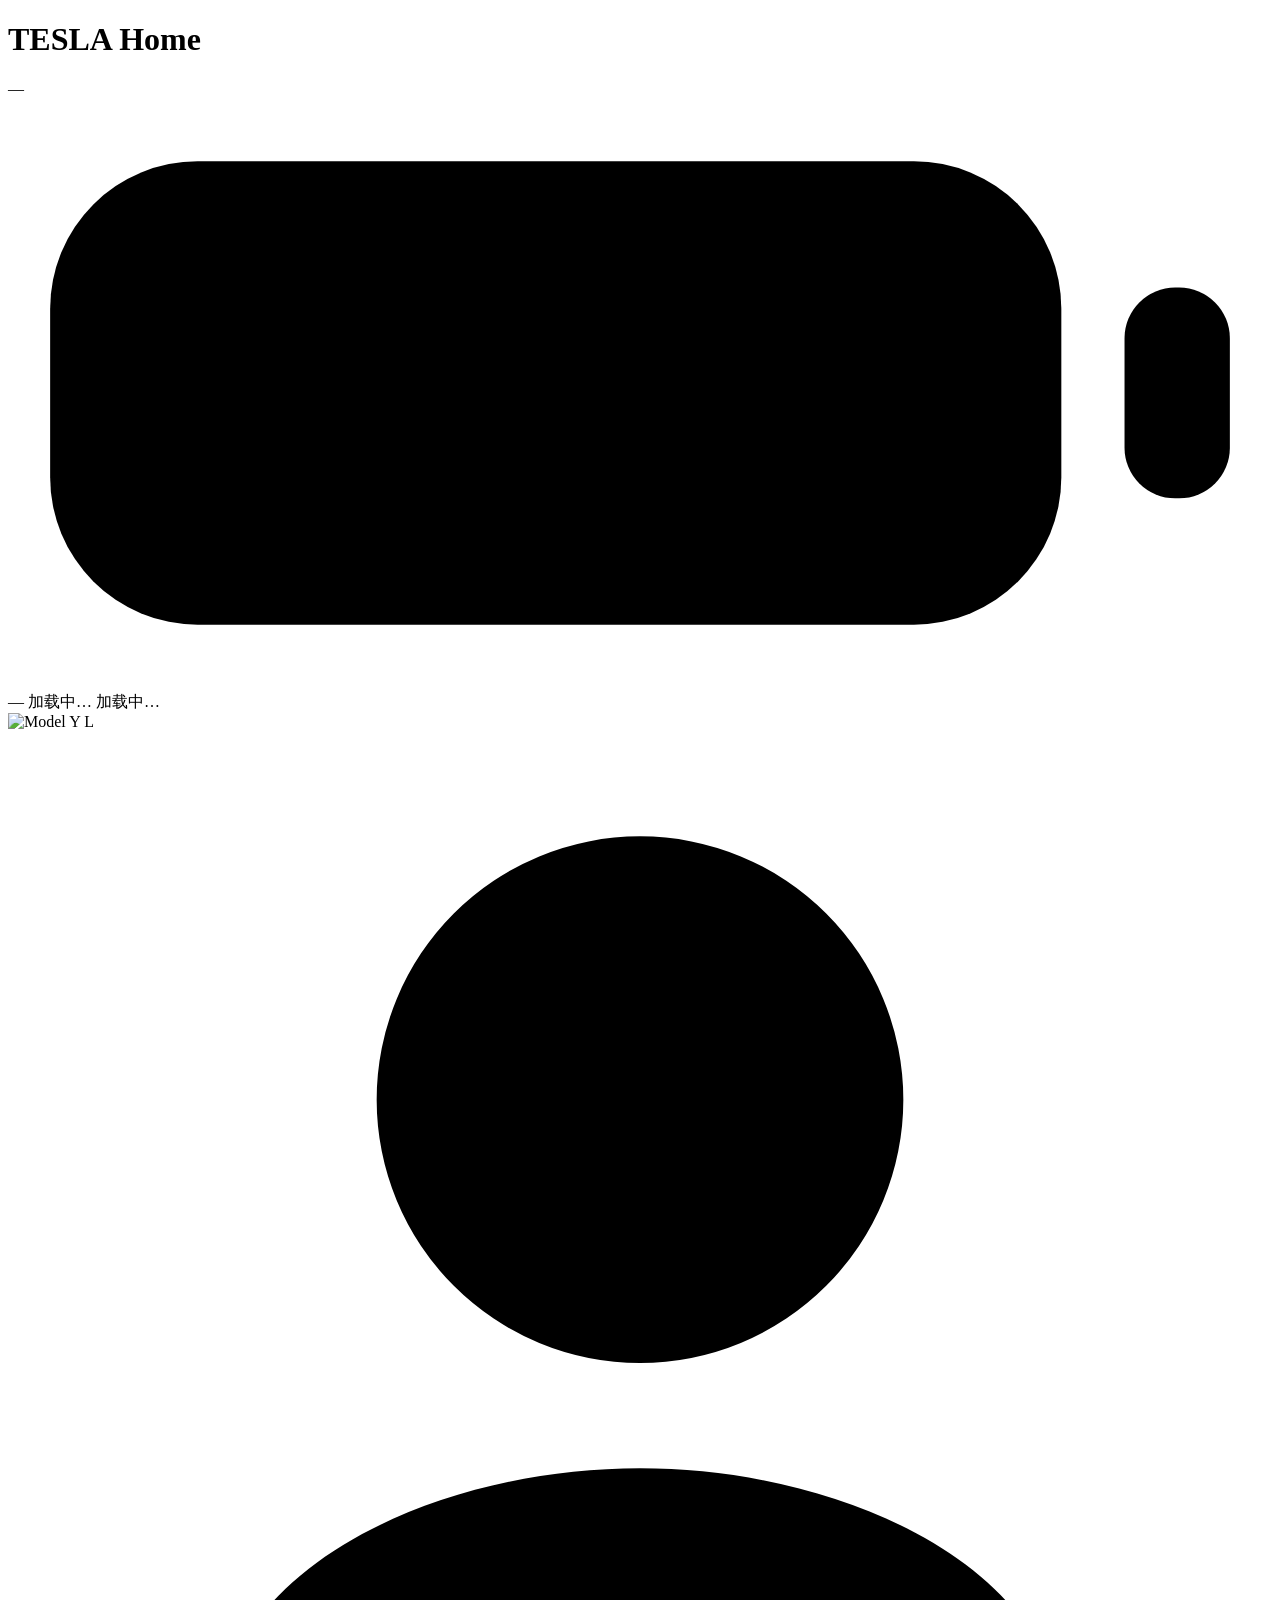
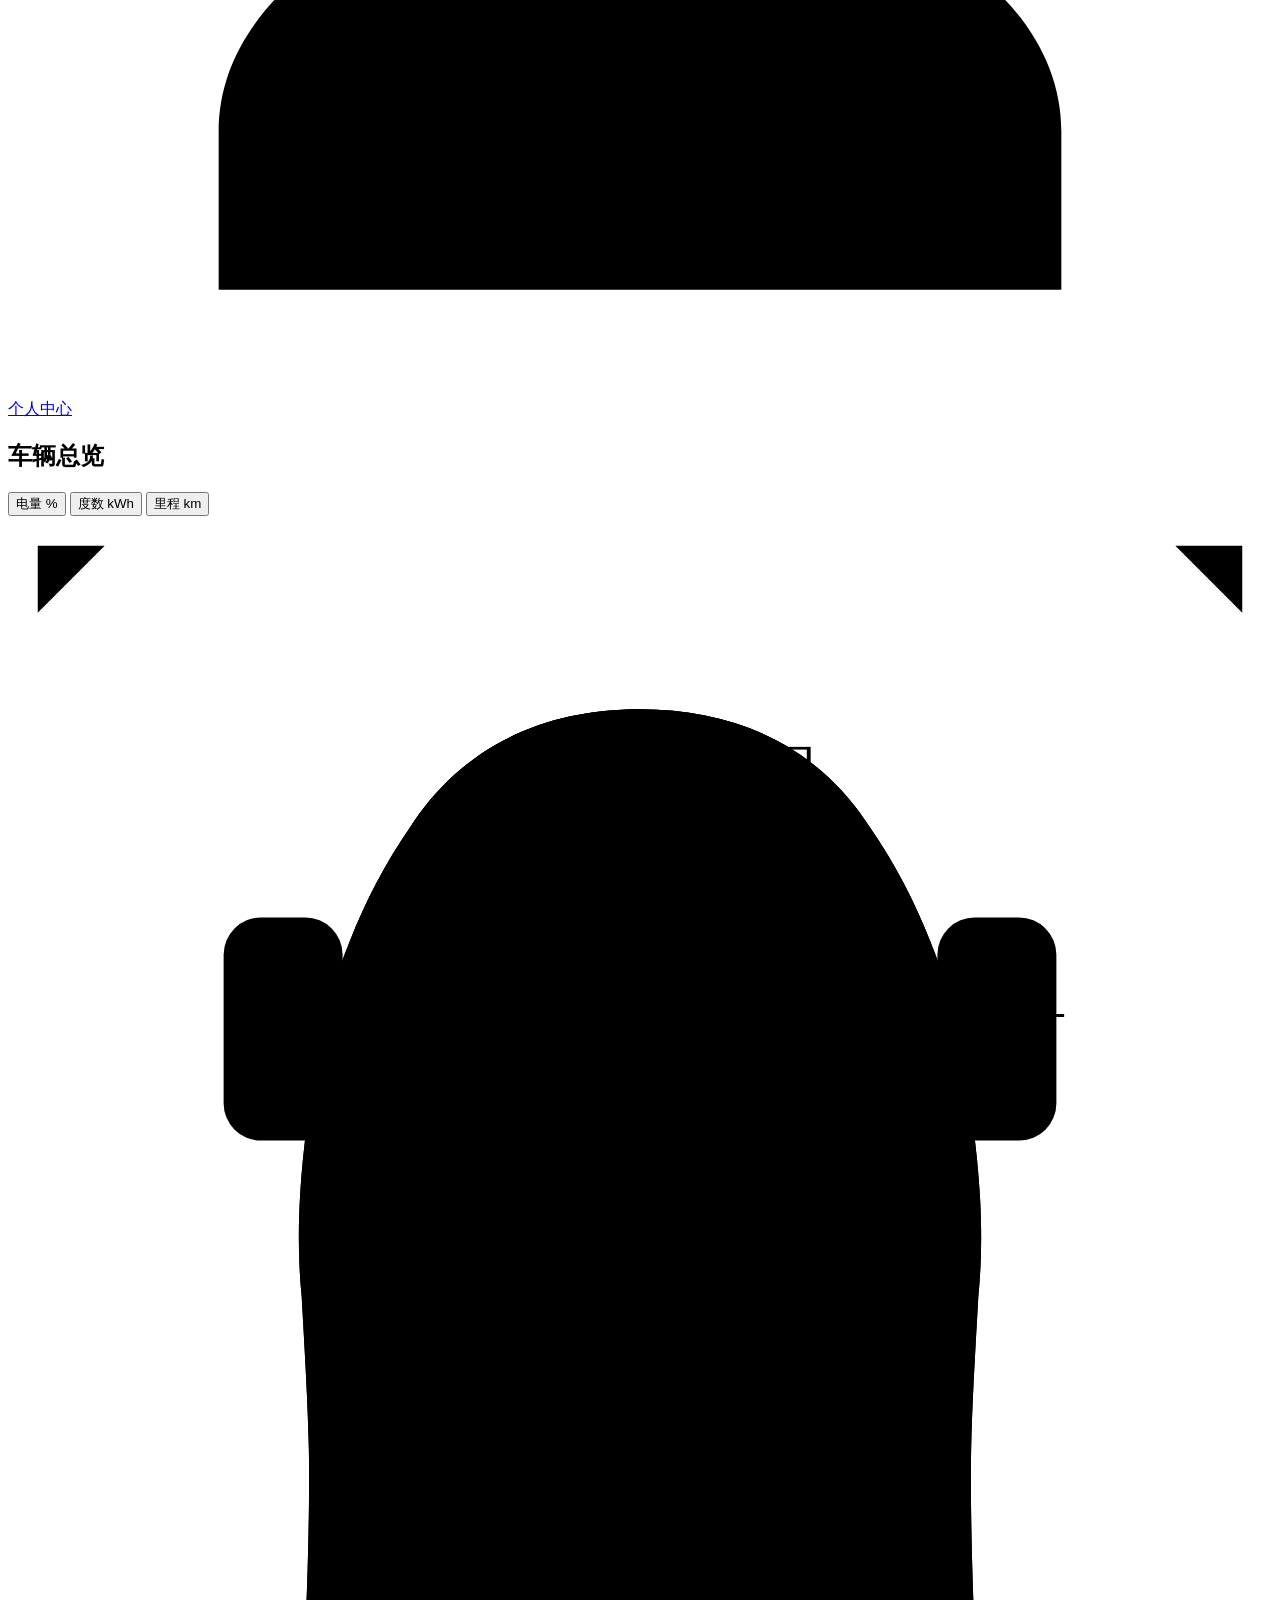
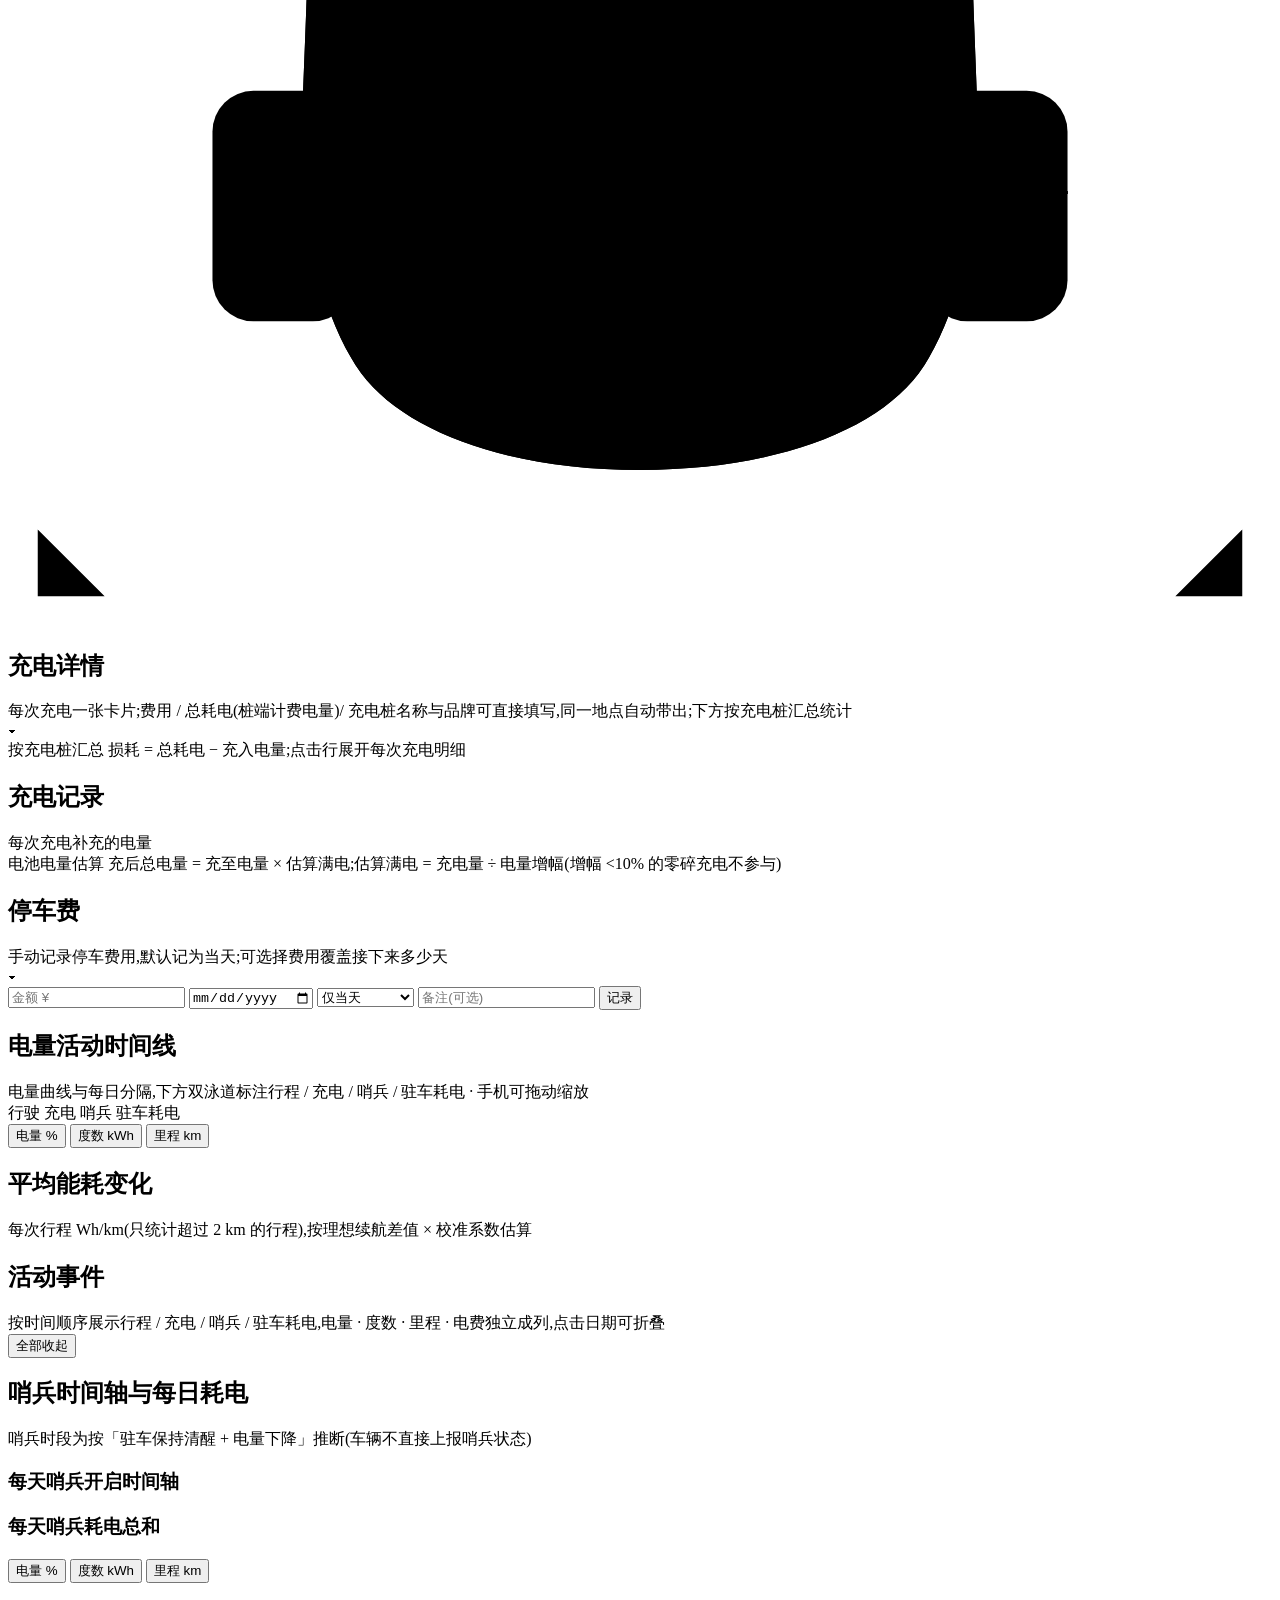
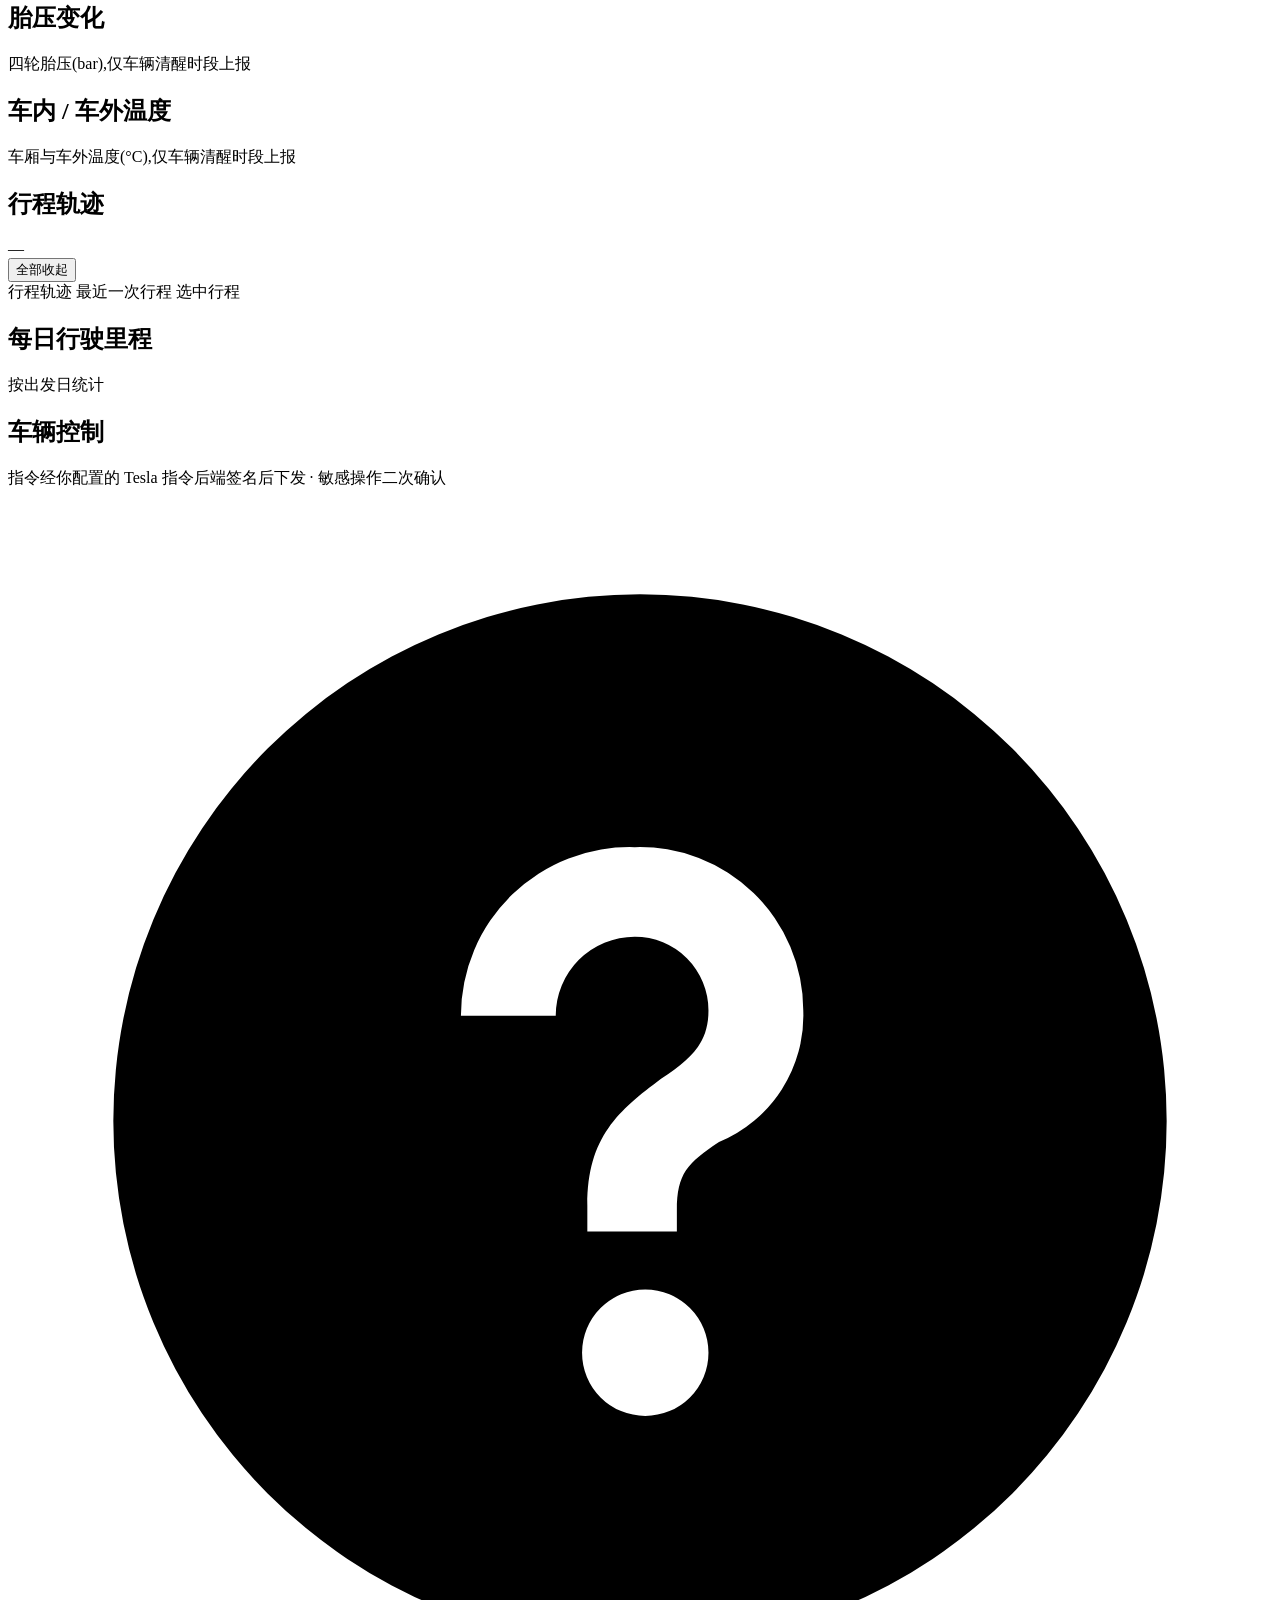
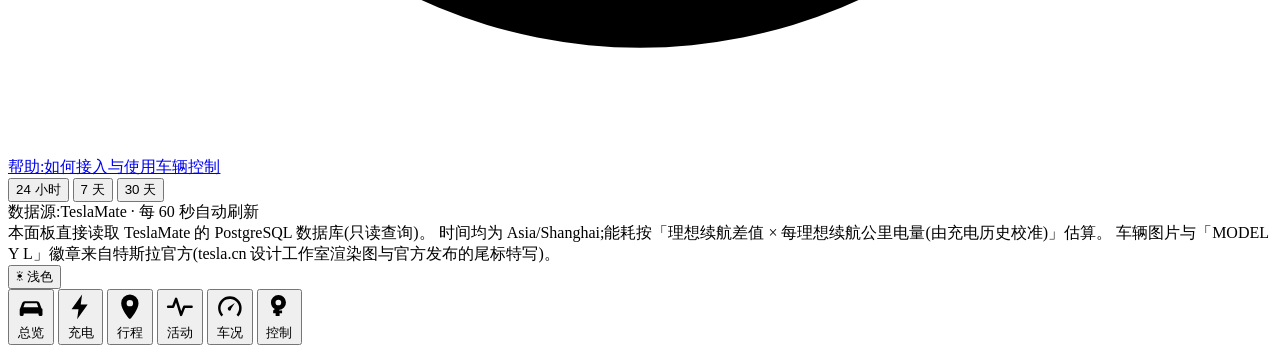
==== app/static/index.html @ ce64ee03 "Add modular vehicle controls, reported state and durable nap mode" ====
<!DOCTYPE html>
<html lang="zh-CN" data-theme="dark">
<head>
  <meta charset="utf-8">
  <meta name="viewport" content="width=device-width, initial-scale=1">
  <meta name="theme-color" content="#0d0d0d">
  <title>TESLA Home</title>
  <link rel="stylesheet" href="/leaflet.css">
  <link rel="stylesheet" href="/style.css">
  <link rel="stylesheet" href="/control.css?v=1">
</head>
<body>
<div class="wrap">

  <header>
    <div class="header-main">
      <div class="header-left">
        <div class="header-row">
          <h1 id="title-refresh" title="点击刷新数据">TESLA Home</h1>
          <span class="car-name" id="car-name">—</span>
        </div>
        <div class="header-sub">
          <span id="car-model"><span class="car-model-badge" id="car-model-badge" role="img" aria-label="Model Y L" hidden></span><span id="car-model-text" hidden></span></span>
          <span class="batt-pill" id="batt-pill" role="button" tabindex="0" data-level="unknown"
                title="点击切换 电量 / 续航">
            <svg class="batt-icon" viewBox="0 0 30 14" aria-hidden="true">
              <rect class="batt-shell" x="1" y="1.5" width="24" height="11" rx="3.5"/>
              <rect class="batt-cap" x="26.5" y="4.5" width="2.5" height="5" rx="1.2"/>
              <rect class="batt-fill" id="batt-fill" x="3" y="4" width="0" height="6" rx="1.6"/>
            </svg>
            <span id="batt-text">—</span>
          </span>
          <span class="badge" id="state-badge" data-state="unknown">
            <span class="dot"></span><span id="state-text">加载中…</span>
          </span>
          <span id="sw-version"></span>
          <span id="updated-at">加载中…</span>
        </div>
      </div>
      <img class="model-icon" src="/model-y-l.png" alt="Model Y L">
    </div>
    <div class="header-sys">
      <span class="sys-meters" id="sys-stats">
        <span class="meter" id="meter-disk" data-level="ok" hidden>
          <span class="meter-label">硬盘</span>
          <span class="meter-track"><i id="meter-disk-fill"></i></span>
          <span class="meter-val" id="meter-disk-val">—</span>
        </span>
        <span class="meter" id="meter-mem" data-level="ok" hidden>
          <span class="meter-label">内存</span>
          <span class="meter-track"><i id="meter-mem-fill"></i></span>
          <span class="meter-val" id="meter-mem-val">—</span>
        </span>
      </span>
      <a class="acct-entry" href="/account.html" title="账号管理 / Tesla 授权指引">
        <svg viewBox="0 0 24 24" aria-hidden="true"><path d="M12 12a5 5 0 1 0-5-5 5 5 0 0 0 5 5zm0 2c-4 0-8 2-8 5v3h16v-3c0-3-4-5-8-5z"/></svg>
        个人中心
      </a>
    </div>
  </header>

  <!-- ===== 分页 1:总览 ===== -->
  <section class="page" id="page-overview">
  <div class="grid">
    <div class="card col-12" id="car-card">
      <div class="card-head">
        <div>
          <h2>车辆总览</h2>
        </div>
        <div class="card-head-right">
          <div class="seg mini" id="car-mode-seg" role="group" aria-label="电量/度数/里程切换">
            <button data-mode="pct" class="on">电量 %</button>
            <button data-mode="kwh">度数 kWh</button>
            <button data-mode="km">里程 km</button>
          </div>
        </div>
      </div>
      <div class="cycle-strip" id="cycle-strip" hidden></div>
      <div class="carview">
        <div class="car-legend car-legend-l" id="car-legend-l"></div>
        <div class="car-mid">
          <!-- 车辆顶部:本周期平均能耗细长条(官方能耗为标点) -->
          <div class="car-eff" id="car-eff" hidden>
            <span class="car-eff-label">均耗</span>
            <div class="car-eff-track">
              <i class="car-eff-fill" id="car-eff-fill"></i>
              <i class="car-eff-official" id="car-eff-official"></i>
              <span class="car-eff-official-val" id="car-eff-official-val"></span>
              <i class="car-eff-dot" id="car-eff-dot"></i>
            </div>
            <b class="car-eff-val" id="car-eff-val">—</b>
          </div>
          <div class="car-stage">
            <svg class="car-svg" viewBox="0 0 340 460" role="img" aria-label="Model Y 俯视图:玻璃顶环形能耗分布">
              <defs>
                <!-- 前风挡:当前电量填充区域 -->
                <clipPath id="car-ws-clip">
                  <path d="M170 104 C128 104 102 120 97 146 L243 146 C238 120 212 104 170 104 Z"/>
                </clipPath>
                <!-- 全景玻璃顶 -->
                <clipPath id="car-glass-clip">
                  <path d="M170 162 C210 162 238 168 242 190 C244 230 244 300 240 342 C238 370 208 384 170 384 C132 384 102 370 100 342 C96 300 96 230 98 190 C102 168 130 162 170 162 Z"/>
                </clipPath>
                <pattern id="car-hatch" width="7" height="7" patternUnits="userSpaceOnUse"
                         patternTransform="rotate(45)">
                  <rect class="hatch-bg" width="7" height="7"/>
                  <line class="hatch-line" x1="0" y1="0" x2="0" y2="7"/>
                </pattern>
                <linearGradient id="car-glass-shine" x1="0" y1="0" x2="1" y2="1">
                  <stop offset="0" stop-color="#fff" stop-opacity="0.10"/>
                  <stop offset="0.45" stop-color="#fff" stop-opacity="0"/>
                </linearGradient>
              </defs>
              <!-- 手机端整体放大车辆用(裁掉 HUD 角标与留白),见 style.css #car-zoom -->
              <g id="car-zoom">
              <!-- HUD 角标 -->
              <path class="car-hud" d="M26 8 L8 8 L8 26 M8 434 L8 452 L26 452
                                       M314 452 L332 452 L332 434 M332 26 L332 8 L314 8"/>
              <!-- 轮胎(车身下层,四角探出的深色圆角块;车头朝上)
                   YL 前窄后宽:前轮宽 32,后轮宽 38(比前轮多 20%);胎压直接显示在轮胎上 -->
              <rect class="car-tire" x="58" y="108" width="32" height="60" rx="10"/>
              <rect class="car-tire" x="250" y="108" width="32" height="60" rx="10"/>
              <rect class="car-tire" x="55" y="316" width="38" height="62" rx="11"/>
              <rect class="car-tire" x="247" y="316" width="38" height="62" rx="11"/>
              <!-- 车身底色(Model Y 圆润轮廓:短车头 + 翼子板外鼓 + 收窄车尾) -->
              <path class="car-body-base" d="M170 52 C196 52 218 62 232 84 C243 100 251 118 256 142 C261 168 263 190 261 210 C260 228 259 244 259 258 C259 288 261 316 261 334 C260 356 255 378 245 392 C233 408 205 418 170 418 C135 418 107 408 95 392 C85 378 80 356 79 334 C79 316 81 288 81 258 C81 244 80 228 79 210 C77 190 79 168 84 142 C89 118 97 100 108 84 C122 62 144 52 170 52 Z"/>
              <!-- 车头微光(立体感) -->
              <path class="car-sheen" d="M170 52 C196 52 218 62 232 84 C240 96 246 108 251 122 C218 104 122 104 89 122 C94 108 100 96 108 84 C122 62 144 52 170 52 Z"/>
              <!-- 后视镜(A 柱两侧小凸起) -->
              <path class="car-mirror" d="M79 148 L65 151 C60 152 60 160 65 161 L79 163 Z M261 148 L275 151 C280 152 280 160 275 161 L261 163 Z"/>
              <!-- 机盖缝线 -->
              <path class="car-seam" d="M110 97 C140 88 200 88 230 97"/>
              <!-- 后挡风玻璃(车尾深色小月牙,显示车内温度) -->
              <path class="car-glazing" d="M170 396 C198 396 214 401 219 408 C210 414 192 417 170 417 C148 417 130 414 121 408 C126 401 142 396 170 396 Z"/>
              <!-- 前风挡底色 -->
              <path class="car-glazing" d="M170 104 C128 104 102 120 97 146 L243 146 C238 120 212 104 170 104 Z"/>
              <!-- 前风挡:当前电量横向填充(左→右) -->
              <g clip-path="url(#car-ws-clip)">
                <rect id="carfill-batt" class="car-ws-fill" x="97" y="104" width="0" height="42"/>
              </g>
              <!-- 玻璃顶底色(深色,中央显示剩余读数) -->
              <path class="car-glass-base" d="M170 162 C210 162 238 168 242 190 C244 230 244 300 240 342 C238 370 208 384 170 384 C132 384 102 370 100 342 C96 300 96 230 98 190 C102 168 130 162 170 162 Z"/>
              <rect x="90" y="150" width="160" height="250" clip-path="url(#car-glass-clip)" fill="url(#car-glass-shine)" pointer-events="none"/>
              <!-- 玻璃顶描边 -->
              <path class="car-glass-line" d="M170 162 C210 162 238 168 242 190 C244 230 244 300 240 342 C238 370 208 384 170 384 C132 384 102 370 100 342 C96 300 96 230 98 190 C102 168 130 162 170 162 Z"/>
              <!-- 能量占比环:围绕玻璃顶一圈(自顶点顺时针:未充 / 驻车耗电 / 哨兵 / 行驶 / 剩余) -->
              <g class="car-ring">
                <path id="carring-uncharged" class="carring" pathLength="100" stroke="url(#car-hatch)" stroke-dasharray="0 100" d="M170 158 C211 158 241 164 246 189 C249 230 249 301 244 344 C242 374 210 388 170 388 C130 388 98 374 96 344 C91 301 91 230 94 189 C99 164 129 158 170 158 Z"/>
                <path id="carring-idle" class="carring carring-idle" pathLength="100" stroke-dasharray="0 100" d="M170 158 C211 158 241 164 246 189 C249 230 249 301 244 344 C242 374 210 388 170 388 C130 388 98 374 96 344 C91 301 91 230 94 189 C99 164 129 158 170 158 Z"/>
                <path id="carring-sentry" class="carring carring-sentry" pathLength="100" stroke-dasharray="0 100" d="M170 158 C211 158 241 164 246 189 C249 230 249 301 244 344 C242 374 210 388 170 388 C130 388 98 374 96 344 C91 301 91 230 94 189 C99 164 129 158 170 158 Z"/>
                <path id="carring-drive" class="carring carring-drive" pathLength="100" stroke-dasharray="0 100" d="M170 158 C211 158 241 164 246 189 C249 230 249 301 244 344 C242 374 210 388 170 388 C130 388 98 374 96 344 C91 301 91 230 94 189 C99 164 129 158 170 158 Z"/>
                <path id="carring-remaining" class="carring carring-remaining" pathLength="100" stroke-dasharray="0 100" d="M170 158 C211 158 241 164 246 189 C249 230 249 301 244 344 C242 374 210 388 170 388 C130 388 98 374 96 344 C91 301 91 230 94 189 C99 164 129 158 170 158 Z"/>
              </g>
              <!-- 车头:总里程 -->
              <text class="car-odo-label" x="170" y="74">总里程</text>
              <text id="car-odo" class="car-odo-val" x="170" y="91">—</text>
              <!-- 前风挡:当前电量 -->
              <text id="car-batt-val" class="car-batt-val" x="170" y="131">—</text>
              <!-- 玻璃顶中央:车型徽章(非 Y L 回退文字),下方车内温度 -->
              <image id="car-badge" x="102" y="239.5" width="136" height="15.3" href="/model-yl-badge.png"/>
              <text id="car-center-model" class="car-center-model" x="170" y="258" style="display:none">—</text>
              <!-- 车型下方空白处:陪伴天数(点击设置提车日期) -->
              <text id="car-companion" class="car-companion" x="170" y="278" role="button" tabindex="0">—</text>
              <text id="car-center-temp" class="car-center-temp" x="170" y="296">—</text>
              <!-- 后风挡:车外温度 -->
              <text id="car-temp-val" class="car-temp-val" x="170" y="410">—</text>
              <!-- 胎压读数:直接写在四条轮胎上(按与标准 2.9 bar 的偏差着色) -->
              <text id="tpms-on-fl" class="car-tpms-tire" x="72" y="138">—</text>
              <text id="tpms-on-fr" class="car-tpms-tire" x="268" y="138">—</text>
              <text id="tpms-on-rl" class="car-tpms-tire" x="71" y="347">—</text>
              <text id="tpms-on-rr" class="car-tpms-tire" x="269" y="347">—</text>
              <!-- 车身描边(顶层) -->
              <path class="car-body-line" d="M170 52 C196 52 218 62 232 84 C243 100 251 118 256 142 C261 168 263 190 261 210 C260 228 259 244 259 258 C259 288 261 316 261 334 C260 356 255 378 245 392 C233 408 205 418 170 418 C135 418 107 408 95 392 C85 378 80 356 79 334 C79 316 81 288 81 258 C81 244 80 228 79 210 C77 190 79 168 84 142 C89 118 97 100 108 84 C122 62 144 52 170 52 Z"/>
              </g>
            </svg>
          </div>
        </div>
        <div class="car-legend car-legend-r" id="car-legend-r"></div>
      </div>
    </div>
  </div>
  </section>

  <!-- ===== 分页 2:充电 ===== -->
  <section class="page" id="page-charging">
  <div class="grid">
    <div class="card col-12 collapsible" id="cs-card">
      <div class="card-head" id="cs-head" role="button" tabindex="0" title="点击展开 / 收起">
        <div>
          <h2>充电详情</h2>
          <div class="card-sub">每次充电一张卡片;费用 / 总耗电(桩端计费电量)/ 充电桩名称与品牌可直接填写,同一地点自动带出;下方按充电桩汇总统计</div>
        </div>
        <div class="mini-stats" id="cs-stats"></div>
        <span class="chev card-chev">▾</span>
      </div>
      <div class="cs-list" id="cs-list"></div>
      <!-- 充电桩统计(并入本卡,随折叠):按桩汇总充电量/时长/损耗,点击行展开明细 -->
      <div class="cg-divider">按充电桩汇总 <span>损耗 = 总耗电 − 充入电量;点击行展开每次充电明细</span></div>
      <div class="cg-list" id="cg-list"></div>
    </div>

    <div class="card col-12">
      <h2>充电记录</h2>
      <div class="card-sub">每次充电补充的电量</div>
      <div class="chart" id="chart-charging"></div>
      <!-- 电池电量估算:实心柱=充后总电量,上方虚线柱=换算的估算满电 -->
      <div class="cg-divider">电池电量估算 <span>充后总电量 = 充至电量 × 估算满电;估算满电 = 充电量 ÷ 电量增幅(增幅 &lt;10% 的零碎充电不参与)</span></div>
      <div class="cs-batt-chart" id="chart-cs-batt"></div>
      <div class="empty" id="cs-batt-empty" hidden>暂无可估算的充电记录(需单次增幅 ≥10%)</div>
    </div>

    <div class="card col-12 collapsible" id="pk-card">
      <div class="card-head" id="pk-head" role="button" tabindex="0" title="点击展开 / 收起">
        <div>
          <h2>停车费</h2>
          <div class="card-sub">手动记录停车费用,默认记为当天;可选择费用覆盖接下来多少天</div>
        </div>
        <div class="mini-stats" id="pk-stats"></div>
        <span class="chev card-chev">▾</span>
      </div>
      <div class="pk-form">
        <input type="number" id="pk-cost" placeholder="金额 ¥" min="0" step="0.01" inputmode="decimal">
        <input type="date" id="pk-date">
        <select id="pk-days">
          <option value="1" selected>仅当天</option>
          <option value="2">接下来 2 天</option>
          <option value="3">接下来 3 天</option>
          <option value="5">接下来 5 天</option>
          <option value="7">接下来 7 天</option>
          <option value="15">接下来 15 天</option>
          <option value="30">接下来 30 天</option>
        </select>
        <input type="text" id="pk-note" placeholder="备注(可选)" maxlength="80">
        <button id="pk-add">记录</button>
      </div>
      <div class="pk-list" id="pk-list"></div>
    </div>
  </div>
  </section>

  <!-- ===== 分页 4:活动 ===== -->
  <section class="page" id="page-activity">
  <div class="grid">
    <div class="card col-12">
      <div class="card-head">
        <div>
          <h2>电量活动时间线</h2>
          <div class="card-sub">电量曲线与每日分隔,下方双泳道标注行程 / 充电 / 哨兵 / 驻车耗电 · 手机可拖动缩放</div>
        </div>
        <div class="card-head-right">
          <div class="chip-legend" id="activity-legend">
            <span class="chip cat-drive">行驶</span>
            <span class="chip cat-charge">充电</span>
            <span class="chip cat-sentry">哨兵</span>
            <span class="chip cat-idle">驻车耗电</span>
          </div>
          <div class="seg mini batt-toggle" role="group" aria-label="电量/度数/里程切换">
            <button data-mode="pct" class="on">电量 %</button>
            <button data-mode="kwh">度数 kWh</button>
            <button data-mode="km">里程 km</button>
          </div>
        </div>
      </div>
      <div class="chart chart-activity" id="chart-activity"></div>
    </div>

    <div class="card col-12">
      <h2>平均能耗变化</h2>
      <div class="card-sub">每次行程 Wh/km(只统计超过 2 km 的行程),按理想续航差值 × 校准系数估算</div>
      <div class="chart" id="chart-efficiency"></div>
    </div>

    <div class="card col-12">
      <div class="card-head">
        <div>
          <h2>活动事件</h2>
          <div class="card-sub">按时间顺序展示行程 / 充电 / 哨兵 / 驻车耗电,电量 · 度数 · 里程 · 电费独立成列,点击日期可折叠</div>
        </div>
        <button class="icon-btn" id="events-toggle-btn">全部收起</button>
      </div>
      <div id="events-list"></div>
    </div>

    <div class="card col-12">
      <div class="card-head">
        <div>
          <h2>哨兵时间轴与每日耗电</h2>
          <div class="card-sub">哨兵时段为按「驻车保持清醒 + 电量下降」推断(车辆不直接上报哨兵状态)</div>
        </div>
        <div class="mini-stats" id="sentry-stats"></div>
      </div>
      <div class="sentry-split">
        <div class="sentry-pane">
          <h3>每天哨兵开启时间轴</h3>
          <div class="chart" id="chart-sentry-lanes"></div>
        </div>
        <div class="sentry-pane">
          <div class="pane-head">
            <h3>每天哨兵耗电总和</h3>
            <div class="seg mini batt-toggle" role="group" aria-label="电量/度数/里程切换">
              <button data-mode="pct" class="on">电量 %</button>
              <button data-mode="kwh">度数 kWh</button>
              <button data-mode="km">里程 km</button>
            </div>
          </div>
          <div class="chart" id="chart-sentry-drain"></div>
        </div>
      </div>
    </div>
  </div>
  </section>

  <!-- ===== 分页 5:车况 ===== -->
  <section class="page" id="page-vehicle">
  <div class="grid">
    <div class="card col-6">
      <h2>胎压变化</h2>
      <div class="card-sub">四轮胎压(bar),仅车辆清醒时段上报</div>
      <div class="chart" id="chart-tpms"></div>
    </div>

    <div class="card col-6">
      <h2>车内 / 车外温度</h2>
      <div class="card-sub">车厢与车外温度(°C),仅车辆清醒时段上报</div>
      <div class="chart" id="chart-temp"></div>
    </div>
  </div>
  </section>

  <!-- ===== 分页 3:行程 ===== -->
  <section class="page" id="page-drives">
  <div class="grid">
    <div class="card col-12">
      <div class="card-head">
        <div>
          <h2>行程轨迹</h2>
          <div class="card-sub" id="routes-title">—</div>
        </div>
        <button class="icon-btn" id="routes-toggle-btn">全部收起</button>
      </div>
      <div id="map"></div>
      <div class="map-legend" id="map-legend">
        <span class="swatch"><i style="background:var(--series-1)"></i>行程轨迹</span>
        <span class="swatch"><i style="background:var(--series-2)"></i>最近一次行程</span>
        <span class="swatch"><i style="background:var(--seq-blue-500)"></i>选中行程</span>
      </div>
      <div id="routes-list"></div>
    </div>

    <div class="card col-12">
      <h2>每日行驶里程</h2>
      <div class="card-sub">按出发日统计</div>
      <div class="chart" id="chart-daily"></div>
    </div>
  </div>
  </section>

  <!-- ===== 分页 6:控制 ===== -->
  <section class="page" id="page-control">
  <div class="grid">
    <div class="card col-12">
      <div class="card-head">
        <div>
          <h2>车辆控制</h2>
          <div class="card-sub">指令经你配置的 Tesla 指令后端签名后下发 · 敏感操作二次确认</div>
        </div>
        <div class="mini-stats" id="ctl-backend"></div>
      </div>

      <!-- 车辆当前状态条(数据来自 TeslaMate 上报) -->
      <div class="ctl-state" id="ctl-state"></div>

      <!-- 未接入横幅(控制面板照常展示,按钮为预览态) -->
      <div class="ctl-setup" id="ctl-setup" hidden>
        <span class="ctl-setup-icon">🔑</span>
        <div class="ctl-setup-text">
          <b>控制功能尚未接入</b>,以下为控制面板预览,按钮暂不可用。<br>
          在个人中心完成应用配置、账号授权和虚拟钥匙配对后即可使用。
        </div>
        <a class="ctl-setup-link" href="/account.html#control-settings-entry">前往个人中心配置</a>
      </div>

      <div id="ctl-main" hidden>
        <div class="ctl-layout">
          <!-- 车身即按钮:俯视图各部位为异形按钮(复用总览的 Model Y 轮廓) -->
          <div class="ctl-carbox">
            <svg class="ctl-car" viewBox="0 0 340 460" role="group" aria-label="车辆控制:点击车身各部位">
              <defs>
                <clipPath id="ctl-glass-clip"><path d="M170 162 C210 162 238 168 242 190 C244 230 244 300 240 342 C238 370 208 384 170 384 C132 384 102 370 100 342 C96 300 96 230 98 190 C102 168 130 162 170 162 Z"/></clipPath>
                <linearGradient id="ctl-glass-shine" x1="0" y1="0" x2="1" y2="1">
                  <stop offset="0" stop-color="#fff" stop-opacity="0.10"/>
                  <stop offset="0.45" stop-color="#fff" stop-opacity="0"/>
                </linearGradient>
              </defs>
              <!-- 车模型与总览完全一致:同款轮胎(前 32 / 后 38)、车身、玻璃与缝线 -->
              <rect class="car-tire" x="58" y="108" width="32" height="60" rx="10"/>
              <rect class="car-tire" x="250" y="108" width="32" height="60" rx="10"/>
              <rect class="car-tire" x="55" y="316" width="38" height="62" rx="11"/>
              <rect class="car-tire" x="247" y="316" width="38" height="62" rx="11"/>
              <path class="car-body-base" d="M170 52 C196 52 218 62 232 84 C243 100 251 118 256 142 C261 168 263 190 261 210 C260 228 259 244 259 258 C259 288 261 316 261 334 C260 356 255 378 245 392 C233 408 205 418 170 418 C135 418 107 408 95 392 C85 378 80 356 79 334 C79 316 81 288 81 258 C81 244 80 228 79 210 C77 190 79 168 84 142 C89 118 97 100 108 84 C122 62 144 52 170 52 Z"/>
              <path class="car-sheen" d="M170 52 C196 52 218 62 232 84 C240 96 246 108 251 122 C218 104 122 104 89 122 C94 108 100 96 108 84 C122 62 144 52 170 52 Z"/>
              <path class="car-mirror" d="M79 148 L65 151 C60 152 60 160 65 161 L79 163 Z M261 148 L275 151 C280 152 280 160 275 161 L261 163 Z"/>
              <path class="car-glazing" d="M170 396 C198 396 214 401 219 408 C210 414 192 417 170 417 C148 417 130 414 121 408 C126 401 142 396 170 396 Z"/>
              <path class="car-glazing" d="M170 104 C128 104 102 120 97 146 L243 146 C238 120 212 104 170 104 Z"/>
              <path class="car-glass-base" d="M170 162 C210 162 238 168 242 190 C244 230 244 300 240 342 C238 370 208 384 170 384 C132 384 102 370 100 342 C96 300 96 230 98 190 C102 168 130 162 170 162 Z"/>
              <rect x="90" y="150" width="160" height="250" clip-path="url(#ctl-glass-clip)" fill="url(#ctl-glass-shine)" pointer-events="none"/>

              <!-- 部位按钮:边界与钣金缝线/玻璃边/车身边共享同一条曲线,缝隙处处一致 -->
              <!-- 前备箱(引擎盖,上=车头顶边,下=机盖缝线) -->
              <g class="ctl-zone" data-zone="frunk" role="button" tabindex="0">
                <title>前备箱(确认后开启)</title>
                <path class="zone-shape" d="M108 84 C122 62 144 52 170 52 C196 52 218 62 232 84 C232 89 231 93 230 97 C200 88 140 88 110 97 C109 93 108 89 108 84 Z"/>
                <path class="zone-ico" transform="translate(161 57) scale(0.75)" d="M4 7l2-3h12l2 3v11a2 2 0 0 1-2 2H6a2 2 0 0 1-2-2V7zm2.6-1-1 1h12.8l-1-1H6.6zM9 12h6v2H9v-2z"/>
                <text class="zone-lab" x="170" y="82">前备箱</text>
              </g>
              <!-- 闪灯 / 鸣笛(左右前灯角) -->
              <g class="ctl-zone" data-zone="flash" role="button" tabindex="0">
                <title>闪灯一次</title>
                <path class="zone-shape" d="M110 97 C104 104 100 122 97 146 L83.5 146 C84 142 84 140 84.3 136 C86 121 90 108 97 100 C101 96 106 95 110 97 Z"/>
                <path class="zone-ico" transform="translate(90.5 112) scale(0.5)" d="M13 2 4 14h6l-1 8 9-12h-6l1-8z"/>
              </g>
              <g class="ctl-zone" data-zone="honk" role="button" tabindex="0">
                <title>鸣笛一次</title>
                <path class="zone-shape" d="M230 97 C236 104 240 122 243 146 L256.5 146 C256 142 256 140 255.7 136 C254 121 250 108 243 100 C239 96 234 95 230 97 Z"/>
                <path class="zone-ico" transform="translate(237 112) scale(0.5)" d="M3 9v6h4l5 4V5L7 9H3zm13.5 3a3.5 3.5 0 0 0-2-3.2v6.4a3.5 3.5 0 0 0 2-3.2z"/>
              </g>
              <!-- 哨兵(前风挡整体为按钮) -->
              <g class="ctl-zone" data-zone="sentry" role="button" tabindex="0" style="--zc:var(--cat-sentry)">
                <title>哨兵模式:点击切换 开/关</title>
                <path class="zone-shape" d="M170 104 C128 104 102 120 97 146 L243 146 C238 120 212 104 170 104 Z"/>
                <path class="zone-ico" transform="translate(161.4 110.5) scale(0.72)" d="M12 2.2 19 5v6.1c0 4.9-3.3 9.3-7 10.7-3.7-1.4-7-5.8-7-10.7V5l7-2.8z"/>
                <text class="zone-lab" x="170" y="141">哨兵</text>
              </g>
              <!-- 车锁(左侧车门条) -->
              <g class="ctl-zone" data-zone="lock" role="button" tabindex="0" style="--zc:var(--series-3)">
                <title>车锁:点击切换 锁车/解锁</title>
                <path class="zone-shape" d="M97 146 C97.2 160 97.6 175 98 190 C96.5 215 96.2 235 96.2 254 L80.6 254 C80.8 242 80 228 79 210 C78 190 79.5 168 83.4 146 Z"/>
                <path class="zone-ico ico-locked" transform="translate(80.6 183) scale(0.65)" d="M12 2a5 5 0 0 0-5 5v3H6a2 2 0 0 0-2 2v8a2 2 0 0 0 2 2h12a2 2 0 0 0 2-2v-8a2 2 0 0 0-2-2h-1V7a5 5 0 0 0-5-5zm-3 8V7a3 3 0 1 1 6 0v3H9z"/>
                <path class="zone-ico ico-unlocked" transform="translate(80.6 183) scale(0.65)" d="M12 2a5 5 0 0 1 5 5h-2.2A2.8 2.8 0 1 0 9.2 7v3H18a2 2 0 0 1 2 2v8a2 2 0 0 1-2 2H6a2 2 0 0 1-2-2v-8a2 2 0 0 1 2-2h1V7a5 5 0 0 1 5-5z"/>
                <text class="zone-lab zone-lab-v" transform="rotate(90 88 216)" x="88" y="216">车锁</text>
              </g>
              <!-- 车窗(右侧车窗条) -->
              <g class="ctl-zone" data-zone="windows" role="button" tabindex="0" style="--zc:var(--seq-blue-300)">
                <title>车窗:点击切换 通风/关闭</title>
                <path class="zone-shape" d="M243 146 C242.8 160 242.4 175 242 190 C243.5 215 243.8 235 243.8 254 L259.4 254 C259.2 242 260 228 261 210 C262 190 260.5 168 256.6 146 Z"/>
                <path class="zone-ico" transform="translate(244.4 183) scale(0.65)" d="M4 5h16v14H4V5zm2 2v10h12V7H6zm6 2-3 4h2v3h2v-3h2l-3-4z"/>
                <text class="zone-lab zone-lab-v" transform="rotate(90 252 216)" x="252" y="216">车窗</text>
              </g>
              <!-- 空调(全景玻璃顶整体为按钮) -->
              <g class="ctl-zone" data-zone="climate" role="button" tabindex="0" style="--zc:var(--series-1)">
                <title>空调:点击切换 开/关</title>
                <path class="zone-shape" d="M170 162 C210 162 238 168 242 190 C244 230 244 300 240 342 C238 370 208 384 170 384 C132 384 102 370 100 342 C96 300 96 230 98 190 C102 168 130 162 170 162 Z"/>
                <path class="zone-ico zone-ico-stroke" transform="translate(157 262) scale(1.1)" d="M12 2v20M3.3 7l17.4 10M20.7 7 3.3 17M9 4.5 12 7l3-2.5M9 19.5 12 17l3 2.5"/>
                <text class="zone-lab" id="ctlz-climate-lab" x="170" y="308">空调</text>
              </g>
              <text id="ctl-model-temp" x="170" y="235" text-anchor="middle" pointer-events="none">—</text>
              <text id="ctl-model-inside" x="170" y="337" text-anchor="middle" pointer-events="none">车内 —</text>
              <!-- 充电口(左后翼子板,真实车充电口位置) -->
              <g class="ctl-zone" data-zone="chargeport" role="button" tabindex="0" style="--zc:var(--cat-charge)">
                <title>充电口:点击 开/关</title>
                <path class="zone-shape" d="M96.2 254 C96.5 280 97.5 312 100 342 L79.2 342 C79.2 320 80.5 285 80.6 254 Z"/>
                <path class="zone-ico" transform="translate(81.8 280.8) scale(0.6)" d="M8 2h2v5h4V2h2v5h3v3a8 8 0 0 1-6 7.7V22h-2v-4.3A8 8 0 0 1 5 10V7h3V2z"/>
                <text class="zone-lab zone-lab-v" transform="rotate(90 89 314)" x="89" y="314">充电口</text>
              </g>
              <!-- 后备箱(车尾,上=玻璃底边,下=车身尾边) -->
              <g class="ctl-zone" data-zone="trunk" role="button" tabindex="0">
                <title>后备箱(确认后开启)</title>
                <path class="zone-shape" d="M100 342 C102 370 132 384 170 384 C208 384 238 370 240 342 L260.3 342 C260 356 255 378 245 392 C233 408 205 418 170 418 C135 418 107 408 95 392 C85 378 80 356 79.6 342 Z"/>
                <path class="zone-ico" transform="translate(163 388.8) scale(0.6)" d="M4 7l2-3h12l2 3v11a2 2 0 0 1-2 2H6a2 2 0 0 1-2-2V7zm2.6-1-1 1h12.8l-1-1H6.6zM9 12h6v2H9v-2z"/>
                <text class="zone-lab" x="170" y="413">后备箱</text>
              </g>

              <!-- 钣金装订线压在按钮之上:所有按钮边界由车身自身的缝线/描边统一刻画 -->
              <path class="car-seam" d="M110 97 C140 88 200 88 230 97" pointer-events="none"/>
              <path class="car-glass-line" d="M170 104 C128 104 102 120 97 146 L243 146 C238 120 212 104 170 104 Z" pointer-events="none"/>
              <path class="car-glass-line" d="M170 162 C210 162 238 168 242 190 C244 230 244 300 240 342 C238 370 208 384 170 384 C132 384 102 370 100 342 C96 300 96 230 98 190 C102 168 130 162 170 162 Z" pointer-events="none"/>
              <path class="car-body-line" d="M170 52 C196 52 218 62 232 84 C243 100 251 118 256 142 C261 168 263 190 261 210 C260 228 259 244 259 258 C259 288 261 316 261 334 C260 356 255 378 245 392 C233 408 205 418 170 418 C135 418 107 408 95 392 C85 378 80 356 79 334 C79 316 81 288 81 258 C81 244 80 228 79 210 C77 190 79 168 84 142 C89 118 97 100 108 84 C122 62 144 52 170 52 Z" pointer-events="none"/>
            </svg>
            <div class="ctl-chips" id="ctl-chips"></div>
            <p class="ctl-legend-hint">车头盖 = 前备箱 · 前风挡 = 哨兵 · 左右灯角 = 闪灯/鸣笛 · 左门 = 车锁 · 右窗 = 车窗 · 玻璃顶 = 空调 · 左后翼子板 = 充电口 · 车尾 = 后备箱</p>
          </div>

          <div class="ctl-modules" aria-label="车辆控制模块">
            <button class="ctl-module" data-panel="climate"><span>空调温度</span><b id="ctl-module-climate">查看与调节</b></button>
            <button class="ctl-module" data-panel="charge"><span>充电控制</span><b id="ctl-module-charge">启停与上限</b></button>
            <button class="ctl-module" data-panel="lights"><span>车灯与鸣笛</span><b id="ctl-module-lights">闪灯 / 连续闪灯</b></button>
            <button class="ctl-module" data-panel="nap"><span>午休模式</span><b id="ctl-module-nap">定时露营</b></button>
          </div>
        </div>
        <p class="ctl-note" id="ctl-live-note" role="status">点击刷新读取车辆当前状态；未上报的项目显示未知。</p>
        <button class="ctl-mini" id="ctl-refresh">刷新车辆状态</button>
        <p class="ctl-note" id="ctl-operation-message" role="status" aria-live="polite"></p>

      </div>

      <!-- 底部帮助入口 -->
      <div class="ctl-help">
        <a href="/guide.html">
          <svg viewBox="0 0 24 24" aria-hidden="true"><path d="M12 2a10 10 0 1 0 10 10A10 10 0 0 0 12 2zm.1 15.6a1.2 1.2 0 1 1 1.2-1.2 1.2 1.2 0 0 1-1.2 1.2zm1.4-5.2c-.6.4-.8.6-.8 1.3v.4h-1.7v-.5c0-1.3.6-1.8 1.4-2.4.6-.4.9-.7.9-1.3a1.4 1.4 0 0 0-1.4-1.4 1.5 1.5 0 0 0-1.5 1.5H8.6a3.2 3.2 0 0 1 3.3-3.2 3.1 3.1 0 0 1 3.2 3.1 2.6 2.6 0 0 1-1.6 2.5z"/></svg>
          帮助:如何接入与使用车辆控制
        </a>
      </div>
    </div>
  </div>
  </section>

  <dialog id="ctl-dialog" aria-labelledby="ctl-dialog-title">
    <div class="ctl-dialog-head"><h2 id="ctl-dialog-title"></h2><button id="ctl-dialog-close" aria-label="关闭操作窗口">×</button></div>
    <p id="ctl-dialog-state"></p><div id="ctl-dialog-body"></div><p id="ctl-dialog-message" role="status" aria-live="polite"></p>
  </dialog>

  <div class="filter-row">
    <div class="seg" id="range-seg" role="group" aria-label="时间范围">
      <button data-days="1">24 小时</button>
      <button data-days="7" class="on">7 天</button>
      <button data-days="30">30 天</button>
    </div>
    <span class="hint">数据源:TeslaMate · 每 60 秒自动刷新</span>
  </div>

  <footer>
    <div class="footer-text">
      本面板直接读取 TeslaMate 的 PostgreSQL 数据库(只读查询)。
      时间均为 Asia/Shanghai;能耗按「理想续航差值 × 每理想续航公里电量(由充电历史校准)」估算。
      车辆图片与「MODEL Y L」徽章来自特斯拉官方(tesla.cn 设计工作室渲染图与官方发布的尾标特写)。
    </div>
    <button class="icon-btn" id="theme-btn" title="切换主题">☀ 浅色</button>
  </footer>
</div>

<!-- 底部分页导航:液态玻璃浮动栏(总览 / 充电 / 行程 / 活动 / 车况) -->
<nav class="tabbar" id="tabbar" role="tablist" aria-label="功能分页">
  <i class="tab-bubble no-anim" id="tab-bubble" aria-hidden="true"></i>
  <button class="tab" role="tab" data-page="overview" aria-selected="false">
    <svg viewBox="0 0 24 24" fill="currentColor" aria-hidden="true"><path d="M3.4 13.2 5 8.9A2.2 2.2 0 0 1 7.1 7.4h9.8a2.2 2.2 0 0 1 2.1 1.5l1.6 4.3c.4.1.8.5.8 1v4.2a.9.9 0 0 1-.9.9h-1.4a.9.9 0 0 1-.9-.9v-1h-12v1a.9.9 0 0 1-.9.9H3.9a.9.9 0 0 1-.9-.9v-4.2c0-.5.3-.9.4-1zM7.2 9 6 12.4h12L16.8 9H7.2z"/><circle cx="7.3" cy="14.9" r="1.5"/><circle cx="16.7" cy="14.9" r="1.5"/></svg>
    <span>总览</span>
  </button>
  <button class="tab" role="tab" data-page="charging" aria-selected="false">
    <svg viewBox="0 0 24 24" fill="currentColor" aria-hidden="true"><path d="M13 2 4.5 14h5.6L9 22l8.5-12h-5.6L13 2z"/></svg>
    <span>充电</span>
  </button>
  <button class="tab" role="tab" data-page="drives" aria-selected="false">
    <svg viewBox="0 0 24 24" fill="currentColor" aria-hidden="true"><path d="M12 2a7 7 0 0 0-7 7c0 5.2 6.1 12.1 6.4 12.5a.8.8 0 0 0 1.2 0C12.9 21.1 19 14.2 19 9a7 7 0 0 0-7-7zm0 9.6A2.6 2.6 0 1 1 12 6.4a2.6 2.6 0 0 1 0 5.2z"/></svg>
    <span>行程</span>
  </button>
  <button class="tab" role="tab" data-page="activity" aria-selected="false">
    <svg viewBox="0 0 24 24" fill="none" stroke="currentColor" stroke-width="2" stroke-linecap="round" stroke-linejoin="round" aria-hidden="true"><path d="M2.5 12h4l2.5-6.5 4 13 2.5-6.5h6"/></svg>
    <span>活动</span>
  </button>
  <button class="tab" role="tab" data-page="vehicle" aria-selected="false">
    <svg viewBox="0 0 24 24" fill="currentColor" aria-hidden="true"><path d="M12 3.5A9.5 9.5 0 0 0 2.5 13c0 2.6 1 5 2.7 6.7l1.4-1.4A7.5 7.5 0 1 1 19.5 13c0 2-.8 3.9-2.1 5.3l1.4 1.4a9.5 9.5 0 0 0 2.7-6.7A9.5 9.5 0 0 0 12 3.5z"/><path d="M12 15.2a1.7 1.7 0 0 1-.6-3.3l4.6-3-3 4.6a1.7 1.7 0 0 1-1 1.7z"/></svg>
    <span>车况</span>
  </button>
  <button class="tab" role="tab" data-page="control" aria-selected="false">
    <svg viewBox="0 0 24 24" fill="currentColor" aria-hidden="true"><path d="M10.8 2.5a6 6 0 0 0-6 6c0 2.3 1.3 4.3 3.2 5.3L6.6 15v2.2h2v2.1h3.2v-2.1h2V15h-2.1l-.5-.5a6 6 0 1 0-.5-12zm0 3.7a2.3 2.3 0 1 1-2.3 2.3 2.3 2.3 0 0 1 2.3-2.3z"/></svg>
    <span>控制</span>
  </button>
</nav>

<!-- 提车日期设置弹层(总览页车图「陪伴天数」点击唤起) -->
<div class="companion-pop" id="companion-pop" hidden>
  <div class="companion-card" role="dialog" aria-label="设置提车日期">
    <h3>设置提车日期</h3>
    <input type="date" id="companion-date">
    <div class="companion-actions">
      <button id="companion-clear" class="ghost" hidden>清除</button>
      <button id="companion-cancel" class="ghost">取消</button>
      <button id="companion-save">保存</button>
    </div>
  </div>
</div>

<script src="/echarts.min.js"></script>
<script src="/leaflet.js"></script>
<script src="/control.js?v=1"></script>
<script src="/app.js"></script>
</body>
</html>
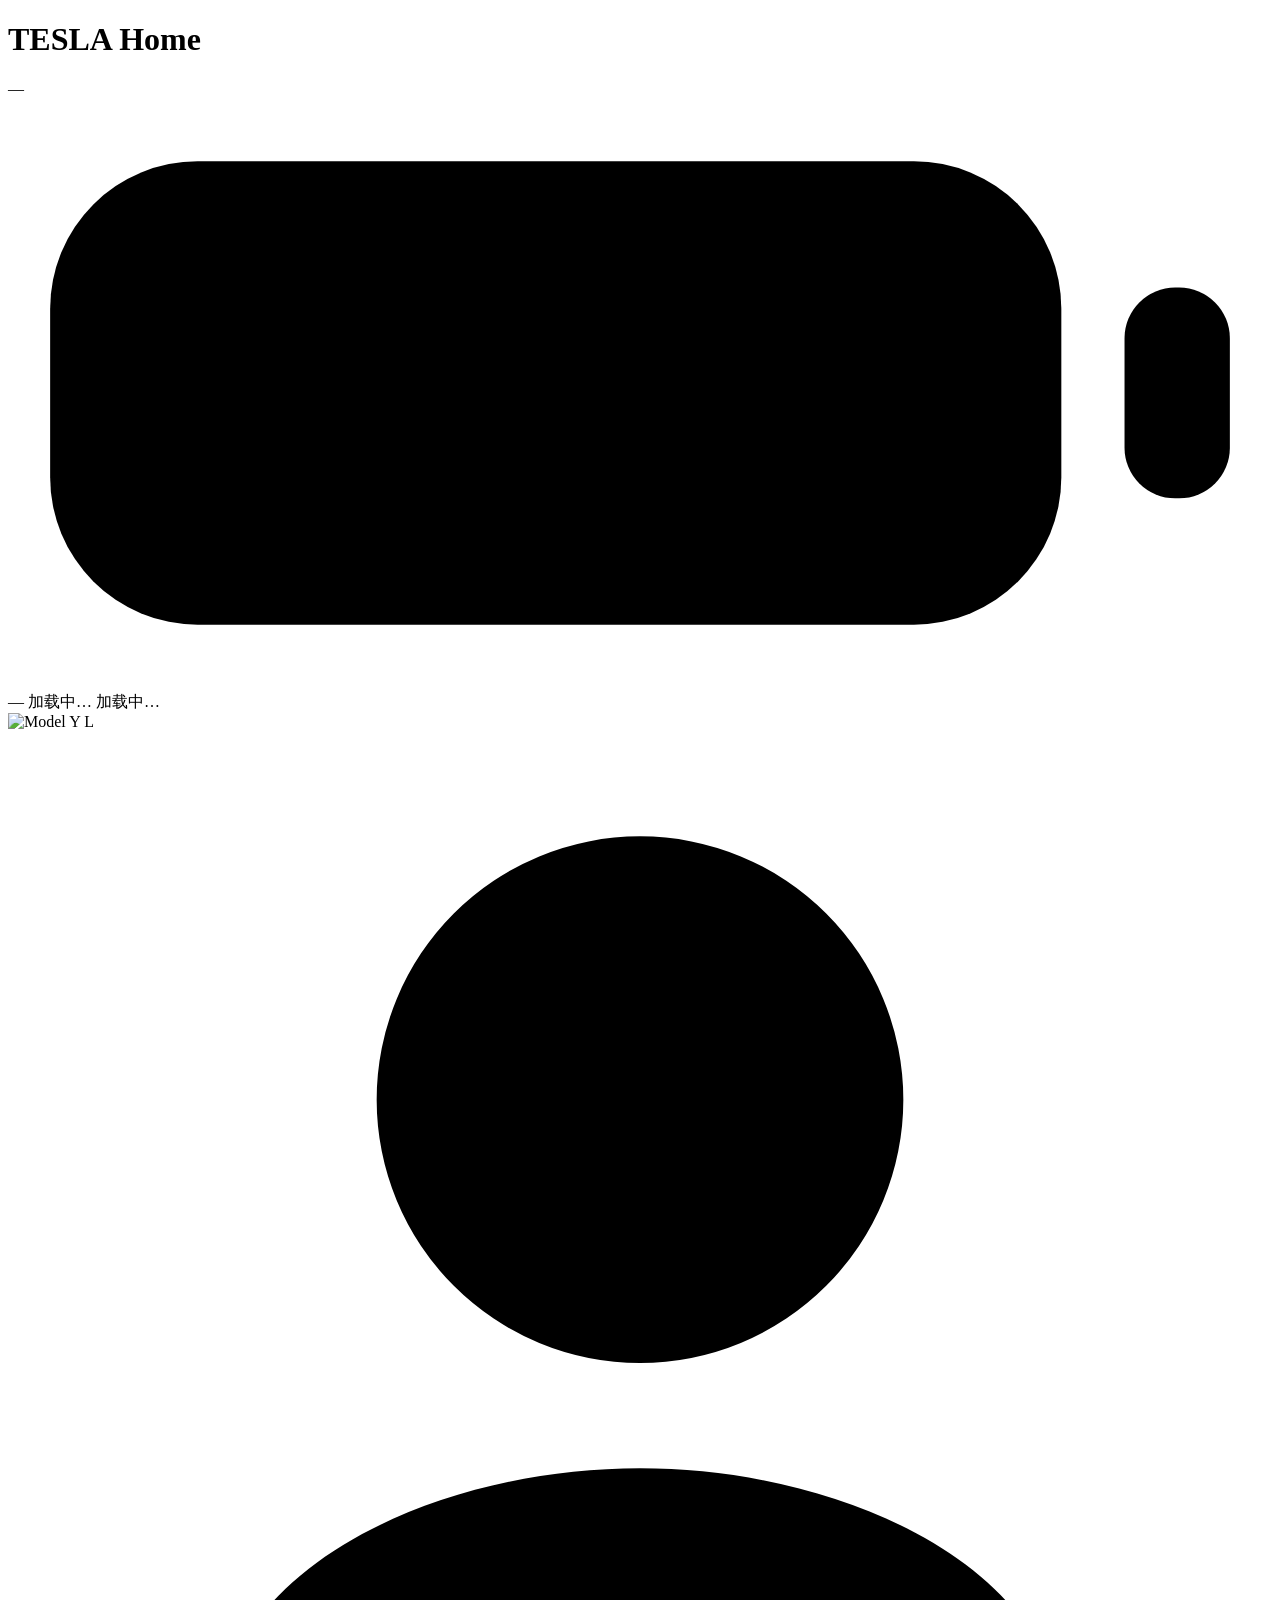
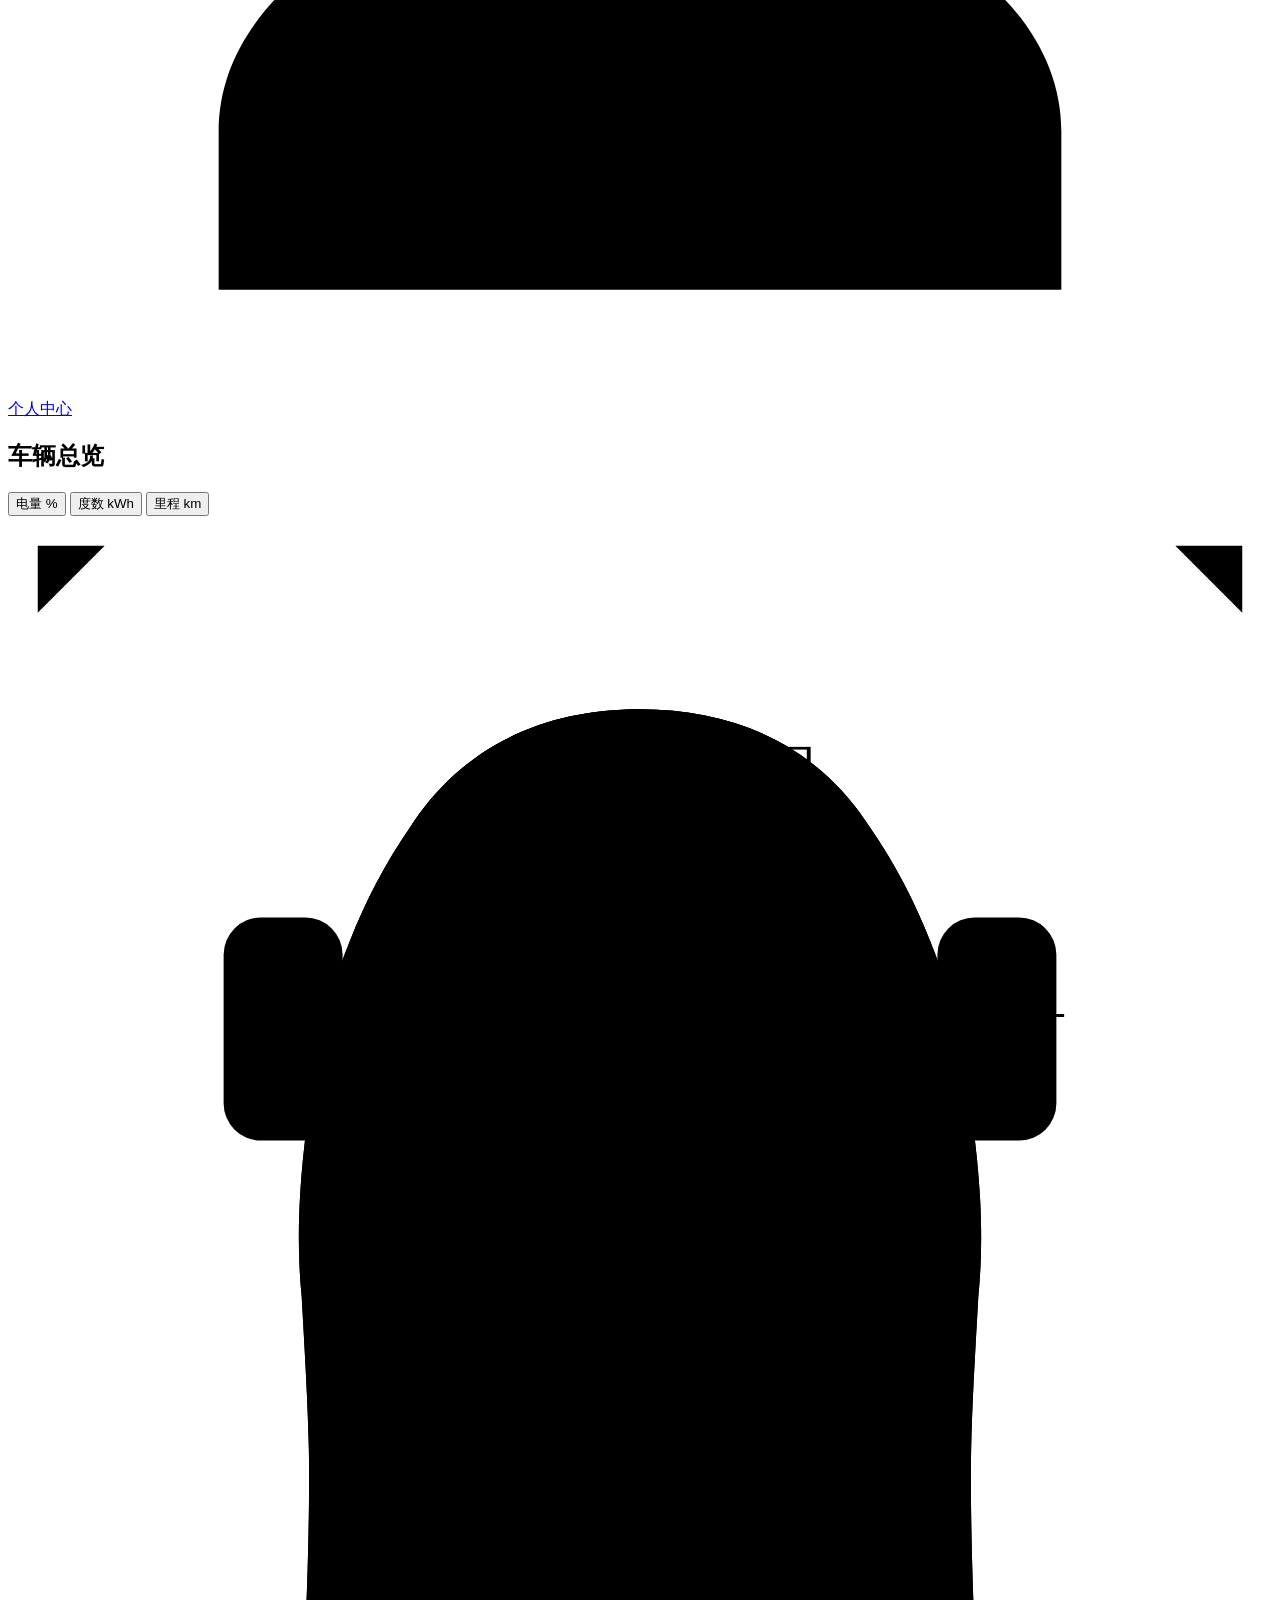
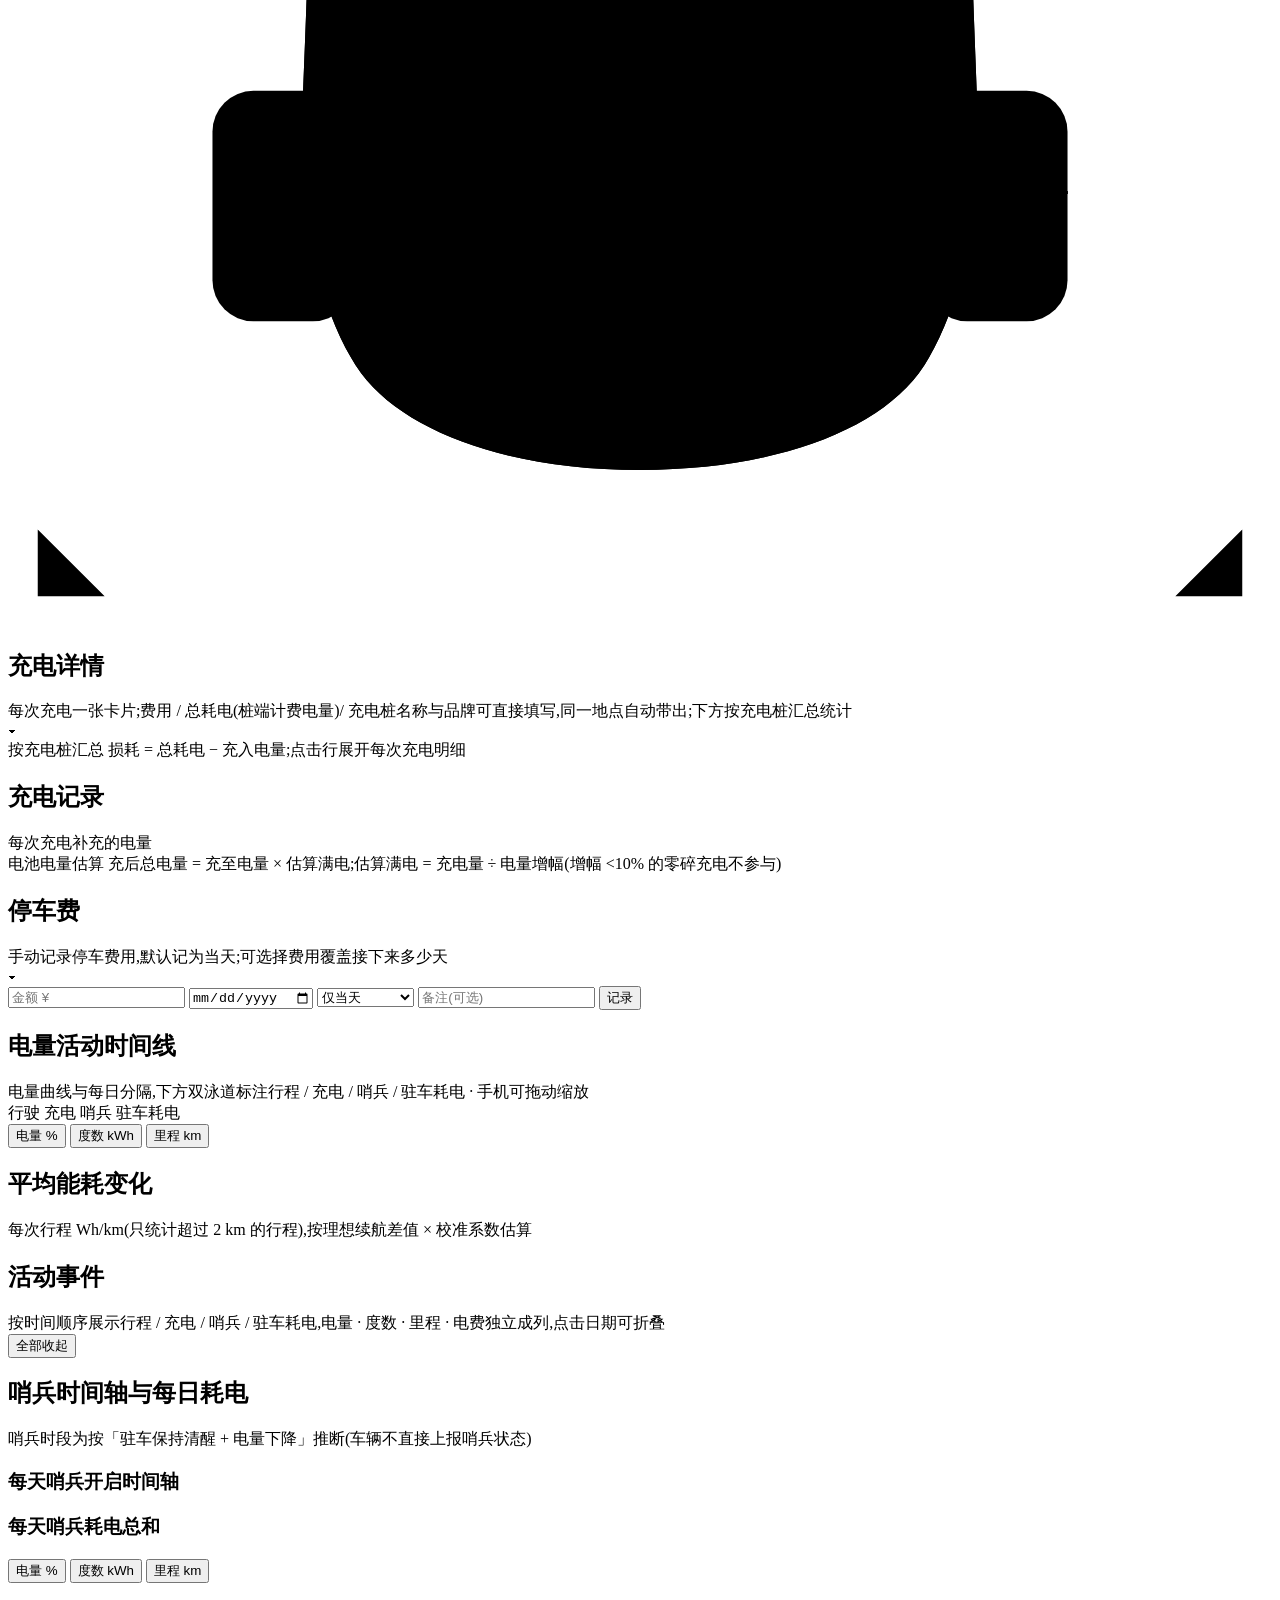
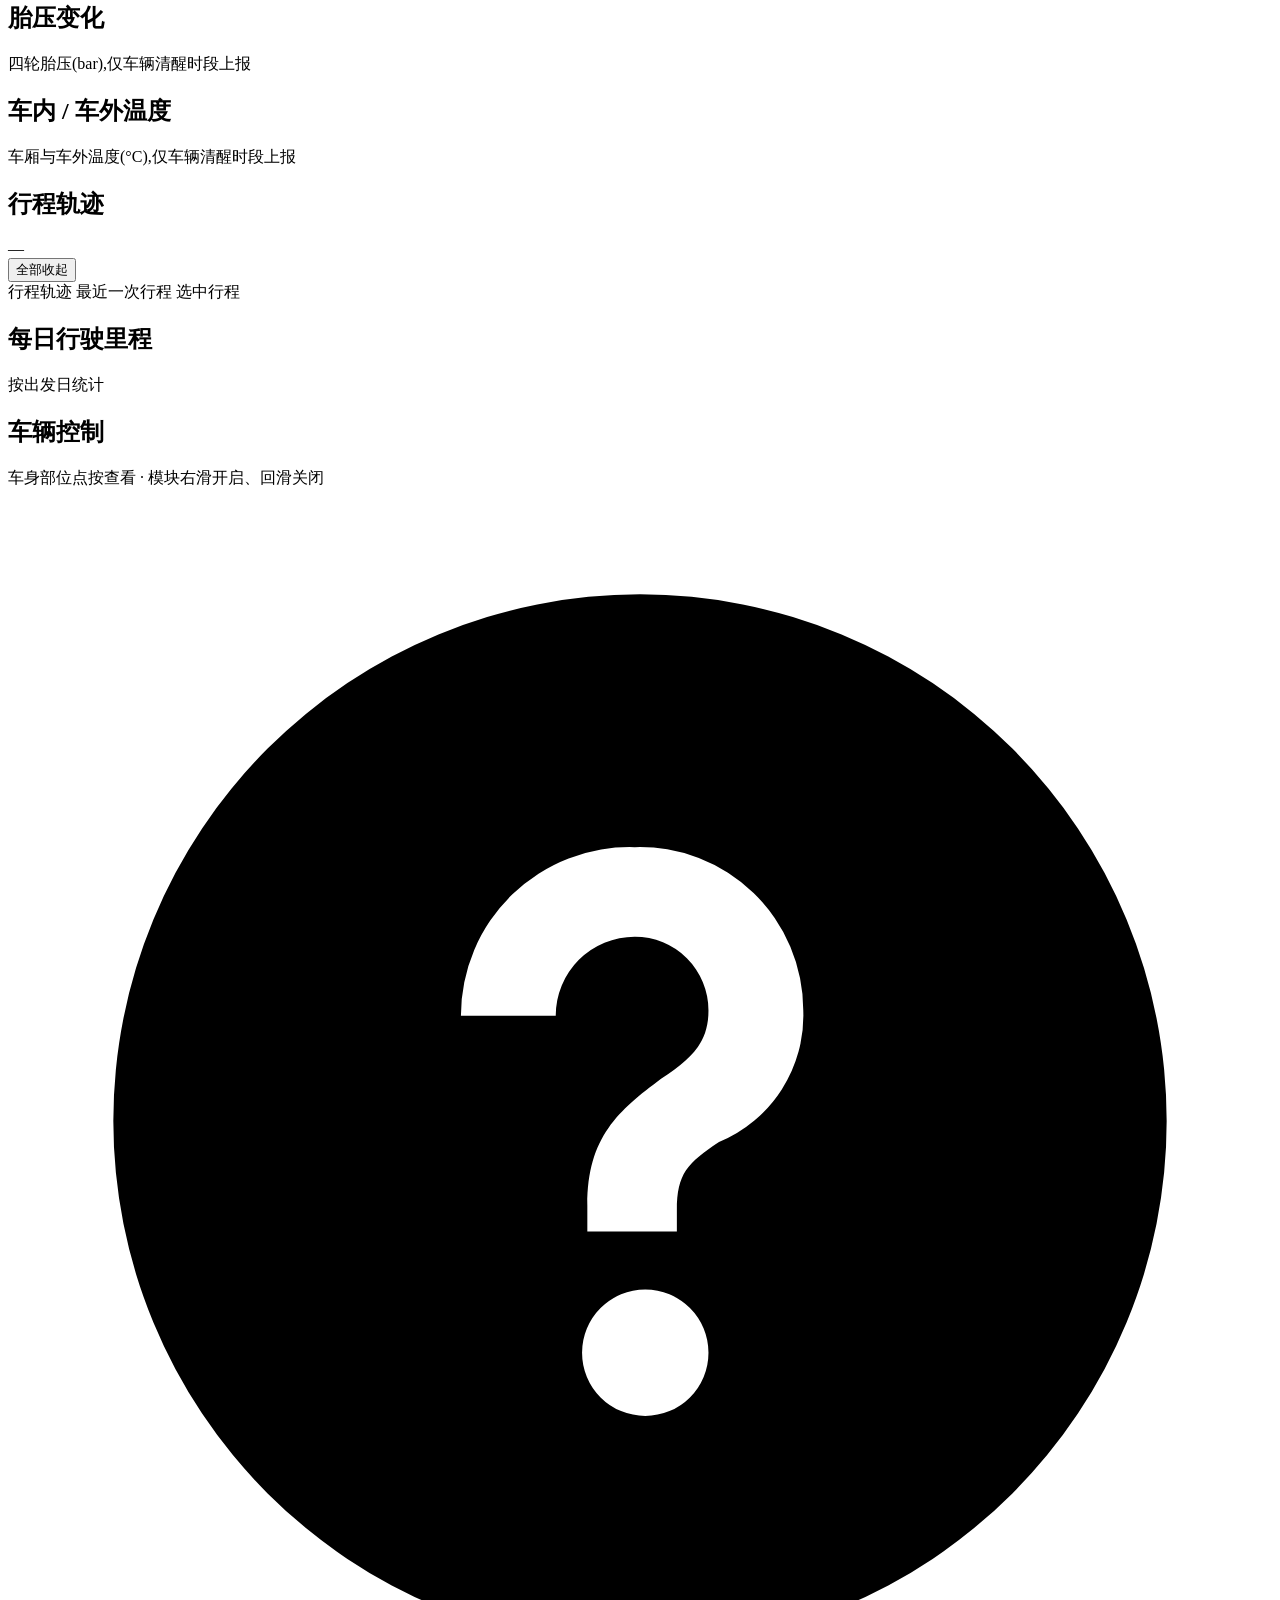
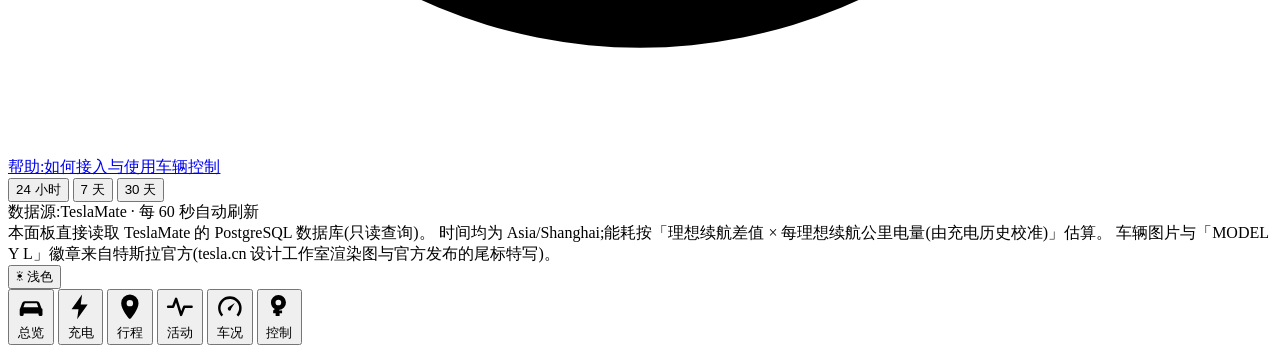
==== commit e0a8f5a8: "Slide-to-toggle controls, quieter copy, styled confirm for trunk/frunk - Replace tap toggles with sl" ====
--- a/app/static/index.html
+++ b/app/static/index.html
@@ -7,7 +7,7 @@
   <title>TESLA Home</title>
   <link rel="stylesheet" href="/leaflet.css">
   <link rel="stylesheet" href="/style.css">
-  <link rel="stylesheet" href="/control.css?v=1">
+  <link rel="stylesheet" href="/control.css?v=5">
 </head>
 <body>
 <div class="wrap">
@@ -97,6 +97,13 @@
                 <clipPath id="car-ws-clip">
                   <path d="M170 104 C128 104 102 120 97 146 L243 146 C238 120 212 104 170 104 Z"/>
                 </clipPath>
+                <!-- 充电扫光裁剪:跟随电量填充矩形的实时宽度 -->
+                <clipPath id="car-fill-clip"><use href="#carfill-batt"/></clipPath>
+                <linearGradient id="car-charge-grad" x1="0" y1="0" x2="1" y2="0">
+                  <stop offset="0" stop-color="#fff" stop-opacity="0"/>
+                  <stop offset="0.5" stop-color="#fff" stop-opacity="0.6"/>
+                  <stop offset="1" stop-color="#fff" stop-opacity="0"/>
+                </linearGradient>
                 <!-- 全景玻璃顶 -->
                 <clipPath id="car-glass-clip">
                   <path d="M170 162 C210 162 238 168 242 190 C244 230 244 300 240 342 C238 370 208 384 170 384 C132 384 102 370 100 342 C96 300 96 230 98 190 C102 168 130 162 170 162 Z"/>
@@ -134,9 +141,12 @@
               <path class="car-glazing" d="M170 396 C198 396 214 401 219 408 C210 414 192 417 170 417 C148 417 130 414 121 408 C126 401 142 396 170 396 Z"/>
               <!-- 前风挡底色 -->
               <path class="car-glazing" d="M170 104 C128 104 102 120 97 146 L243 146 C238 120 212 104 170 104 Z"/>
-              <!-- 前风挡:当前电量横向填充(左→右) -->
+              <!-- 前风挡:当前电量横向填充(左→右);充电时填充变绿并循环扫光 -->
               <g clip-path="url(#car-ws-clip)">
                 <rect id="carfill-batt" class="car-ws-fill" x="97" y="104" width="0" height="42"/>
+                <g clip-path="url(#car-fill-clip)">
+                  <rect class="car-charge-shine" x="55" y="98" width="42" height="54"/>
+                </g>
               </g>
               <!-- 玻璃顶底色(深色,中央显示剩余读数) -->
               <path class="car-glass-base" d="M170 162 C210 162 238 168 242 190 C244 230 244 300 240 342 C238 370 208 384 170 384 C132 384 102 370 100 342 C96 300 96 230 98 190 C102 168 130 162 170 162 Z"/>
@@ -362,7 +372,7 @@
       <div class="card-head">
         <div>
           <h2>车辆控制</h2>
-          <div class="card-sub">指令经你配置的 Tesla 指令后端签名后下发 · 敏感操作二次确认</div>
+          <div class="card-sub">车身部位点按查看 · 模块右滑开启、回滑关闭</div>
         </div>
         <div class="mini-stats" id="ctl-backend"></div>
       </div>
@@ -407,8 +417,8 @@
 
               <!-- 部位按钮:边界与钣金缝线/玻璃边/车身边共享同一条曲线,缝隙处处一致 -->
               <!-- 前备箱(引擎盖,上=车头顶边,下=机盖缝线) -->
-              <g class="ctl-zone" data-zone="frunk" role="button" tabindex="0">
-                <title>前备箱(确认后开启)</title>
+              <g class="ctl-zone" data-zone="frunk" role="button" tabindex="0" style="--zc:var(--series-2)">
+                <title>前备箱(确认后开启);橙色发光 = 当前处于开启状态</title>
                 <path class="zone-shape" d="M108 84 C122 62 144 52 170 52 C196 52 218 62 232 84 C232 89 231 93 230 97 C200 88 140 88 110 97 C109 93 108 89 108 84 Z"/>
                 <path class="zone-ico" transform="translate(161 57) scale(0.75)" d="M4 7l2-3h12l2 3v11a2 2 0 0 1-2 2H6a2 2 0 0 1-2-2V7zm2.6-1-1 1h12.8l-1-1H6.6zM9 12h6v2H9v-2z"/>
                 <text class="zone-lab" x="170" y="82">前备箱</text>
@@ -463,8 +473,8 @@
                 <text class="zone-lab zone-lab-v" transform="rotate(90 89 314)" x="89" y="314">充电口</text>
               </g>
               <!-- 后备箱(车尾,上=玻璃底边,下=车身尾边) -->
-              <g class="ctl-zone" data-zone="trunk" role="button" tabindex="0">
-                <title>后备箱(确认后开启)</title>
+              <g class="ctl-zone" data-zone="trunk" role="button" tabindex="0" style="--zc:var(--series-2)">
+                <title>后备箱(确认后开启);橙色发光 = 当前处于开启状态</title>
                 <path class="zone-shape" d="M100 342 C102 370 132 384 170 384 C208 384 238 370 240 342 L260.3 342 C260 356 255 378 245 392 C233 408 205 418 170 418 C135 418 107 408 95 392 C85 378 80 356 79.6 342 Z"/>
                 <path class="zone-ico" transform="translate(163 388.8) scale(0.6)" d="M4 7l2-3h12l2 3v11a2 2 0 0 1-2 2H6a2 2 0 0 1-2-2V7zm2.6-1-1 1h12.8l-1-1H6.6zM9 12h6v2H9v-2z"/>
                 <text class="zone-lab" x="170" y="413">后备箱</text>
@@ -477,17 +487,33 @@
               <path class="car-body-line" d="M170 52 C196 52 218 62 232 84 C243 100 251 118 256 142 C261 168 263 190 261 210 C260 228 259 244 259 258 C259 288 261 316 261 334 C260 356 255 378 245 392 C233 408 205 418 170 418 C135 418 107 408 95 392 C85 378 80 356 79 334 C79 316 81 288 81 258 C81 244 80 228 79 210 C77 190 79 168 84 142 C89 118 97 100 108 84 C122 62 144 52 170 52 Z" pointer-events="none"/>
             </svg>
             <div class="ctl-chips" id="ctl-chips"></div>
-            <p class="ctl-legend-hint">车头盖 = 前备箱 · 前风挡 = 哨兵 · 左右灯角 = 闪灯/鸣笛 · 左门 = 车锁 · 右窗 = 车窗 · 玻璃顶 = 空调 · 左后翼子板 = 充电口 · 车尾 = 后备箱</p>
+            <p class="ctl-legend-hint">点按车身部位操作 · 部位发绿光 = 开启/已锁</p>
           </div>
 
           <div class="ctl-modules" aria-label="车辆控制模块">
-            <button class="ctl-module" data-panel="climate"><span>空调温度</span><b id="ctl-module-climate">查看与调节</b></button>
-            <button class="ctl-module" data-panel="charge"><span>充电控制</span><b id="ctl-module-charge">启停与上限</b></button>
-            <button class="ctl-module" data-panel="lights"><span>车灯与鸣笛</span><b id="ctl-module-lights">闪灯 / 连续闪灯</b></button>
-            <button class="ctl-module" data-panel="nap"><span>午休模式</span><b id="ctl-module-nap">定时露营</b></button>
-          </div>
-        </div>
-        <p class="ctl-note" id="ctl-live-note" role="status">点击刷新读取车辆当前状态；未上报的项目显示未知。</p>
+            <div class="ctl-module" data-panel="climate" style="--mc:var(--series-1)">
+              <span>空调温度</span>
+              <button class="ctl-module-open" type="button" aria-label="空调详细设置"><svg viewBox="0 0 24 24" aria-hidden="true"><path d="M3 17v2h6v-2H3zM3 5v2h10V5H3zm10 16v-2h8v-2h-8v-2h-2v6h2zM7 9v2H3v2h4v2h2V9H7zm14 4v-2H11v2h10zm-6-4h2V7h4V5h-4V3h-2v6z"/></svg></button>
+              <b id="ctl-module-climate">查看与调节</b>
+            </div>
+            <div class="ctl-module" data-panel="charge" style="--mc:var(--cat-charge)">
+              <span>充电控制</span>
+              <button class="ctl-module-open" type="button" aria-label="充电详细设置"><svg viewBox="0 0 24 24" aria-hidden="true"><path d="M3 17v2h6v-2H3zM3 5v2h10V5H3zm10 16v-2h8v-2h-8v-2h-2v6h2zM7 9v2H3v2h4v2h2V9H7zm14 4v-2H11v2h10zm-6-4h2V7h4V5h-4V3h-2v6z"/></svg></button>
+              <b id="ctl-module-charge">启停与上限</b>
+            </div>
+            <div class="ctl-module" data-panel="lights" style="--mc:var(--series-4)">
+              <span>车灯与鸣笛</span>
+              <button class="ctl-module-open" type="button" aria-label="车灯详细设置"><svg viewBox="0 0 24 24" aria-hidden="true"><path d="M3 17v2h6v-2H3zM3 5v2h10V5H3zm10 16v-2h8v-2h-8v-2h-2v6h2zM7 9v2H3v2h4v2h2V9H7zm14 4v-2H11v2h10zm-6-4h2V7h4V5h-4V3h-2v6z"/></svg></button>
+              <b id="ctl-module-lights">闪灯 / 鸣笛</b>
+            </div>
+            <div class="ctl-module" data-panel="nap" style="--mc:var(--cat-idle)">
+              <span>午休模式</span>
+              <button class="ctl-module-open" type="button" aria-label="午休详细设置"><svg viewBox="0 0 24 24" aria-hidden="true"><path d="M3 17v2h6v-2H3zM3 5v2h10V5H3zm10 16v-2h8v-2h-8v-2h-2v6h2zM7 9v2H3v2h4v2h2V9H7zm14 4v-2H11v2h10zm-6-4h2V7h4V5h-4V3h-2v6z"/></svg></button>
+              <b id="ctl-module-nap">定时露营</b>
+            </div>
+          </div>
+        </div>
+        <p class="ctl-note" id="ctl-live-note" role="status">点击刷新读取车辆当前状态。</p>
         <button class="ctl-mini" id="ctl-refresh">刷新车辆状态</button>
         <p class="ctl-note" id="ctl-operation-message" role="status" aria-live="polite"></p>
 
@@ -505,8 +531,21 @@
   </section>
 
   <dialog id="ctl-dialog" aria-labelledby="ctl-dialog-title">
-    <div class="ctl-dialog-head"><h2 id="ctl-dialog-title"></h2><button id="ctl-dialog-close" aria-label="关闭操作窗口">×</button></div>
+    <div class="ctl-dialog-head"><h2 id="ctl-dialog-title"></h2><button id="ctl-dialog-close" class="ctl-dialog-close" aria-label="关闭操作窗口"><svg viewBox="0 0 24 24" aria-hidden="true"><path d="M18.3 5.7 16.9 4.3 12 9.2 7.1 4.3 5.7 5.7 10.6 12l-4.9 4.9 1.4 1.4 4.9-4.9 4.9 4.9 1.4-1.4-4.9-4.9z"/></svg></button></div>
     <p id="ctl-dialog-state"></p><div id="ctl-dialog-body"></div><p id="ctl-dialog-message" role="status" aria-live="polite"></p>
+  </dialog>
+
+  <!-- 二次确认弹窗:仅前/后备箱等风险操作 -->
+  <dialog id="ctl-confirm" class="ctl-confirm" aria-labelledby="ctl-confirm-title">
+    <div class="ctl-confirm-card">
+      <span class="ctl-confirm-ico"><svg viewBox="0 0 24 24" aria-hidden="true"><path d="M4 7l2-3h12l2 3v11a2 2 0 0 1-2 2H6a2 2 0 0 1-2-2V7zm2.6-1-1 1h12.8l-1-1H6.6zM9 12h6v2H9v-2z"/></svg></span>
+      <h3 id="ctl-confirm-title"></h3>
+      <p id="ctl-confirm-text"></p>
+      <div class="ctl-confirm-actions">
+        <button type="button" id="ctl-confirm-no">取消</button>
+        <button type="button" id="ctl-confirm-yes">确认</button>
+      </div>
+    </div>
   </dialog>
 
   <div class="filter-row">
@@ -572,7 +611,7 @@
 
 <script src="/echarts.min.js"></script>
 <script src="/leaflet.js"></script>
-<script src="/control.js?v=1"></script>
+<script src="/control.js?v=5"></script>
 <script src="/app.js"></script>
 </body>
 </html>
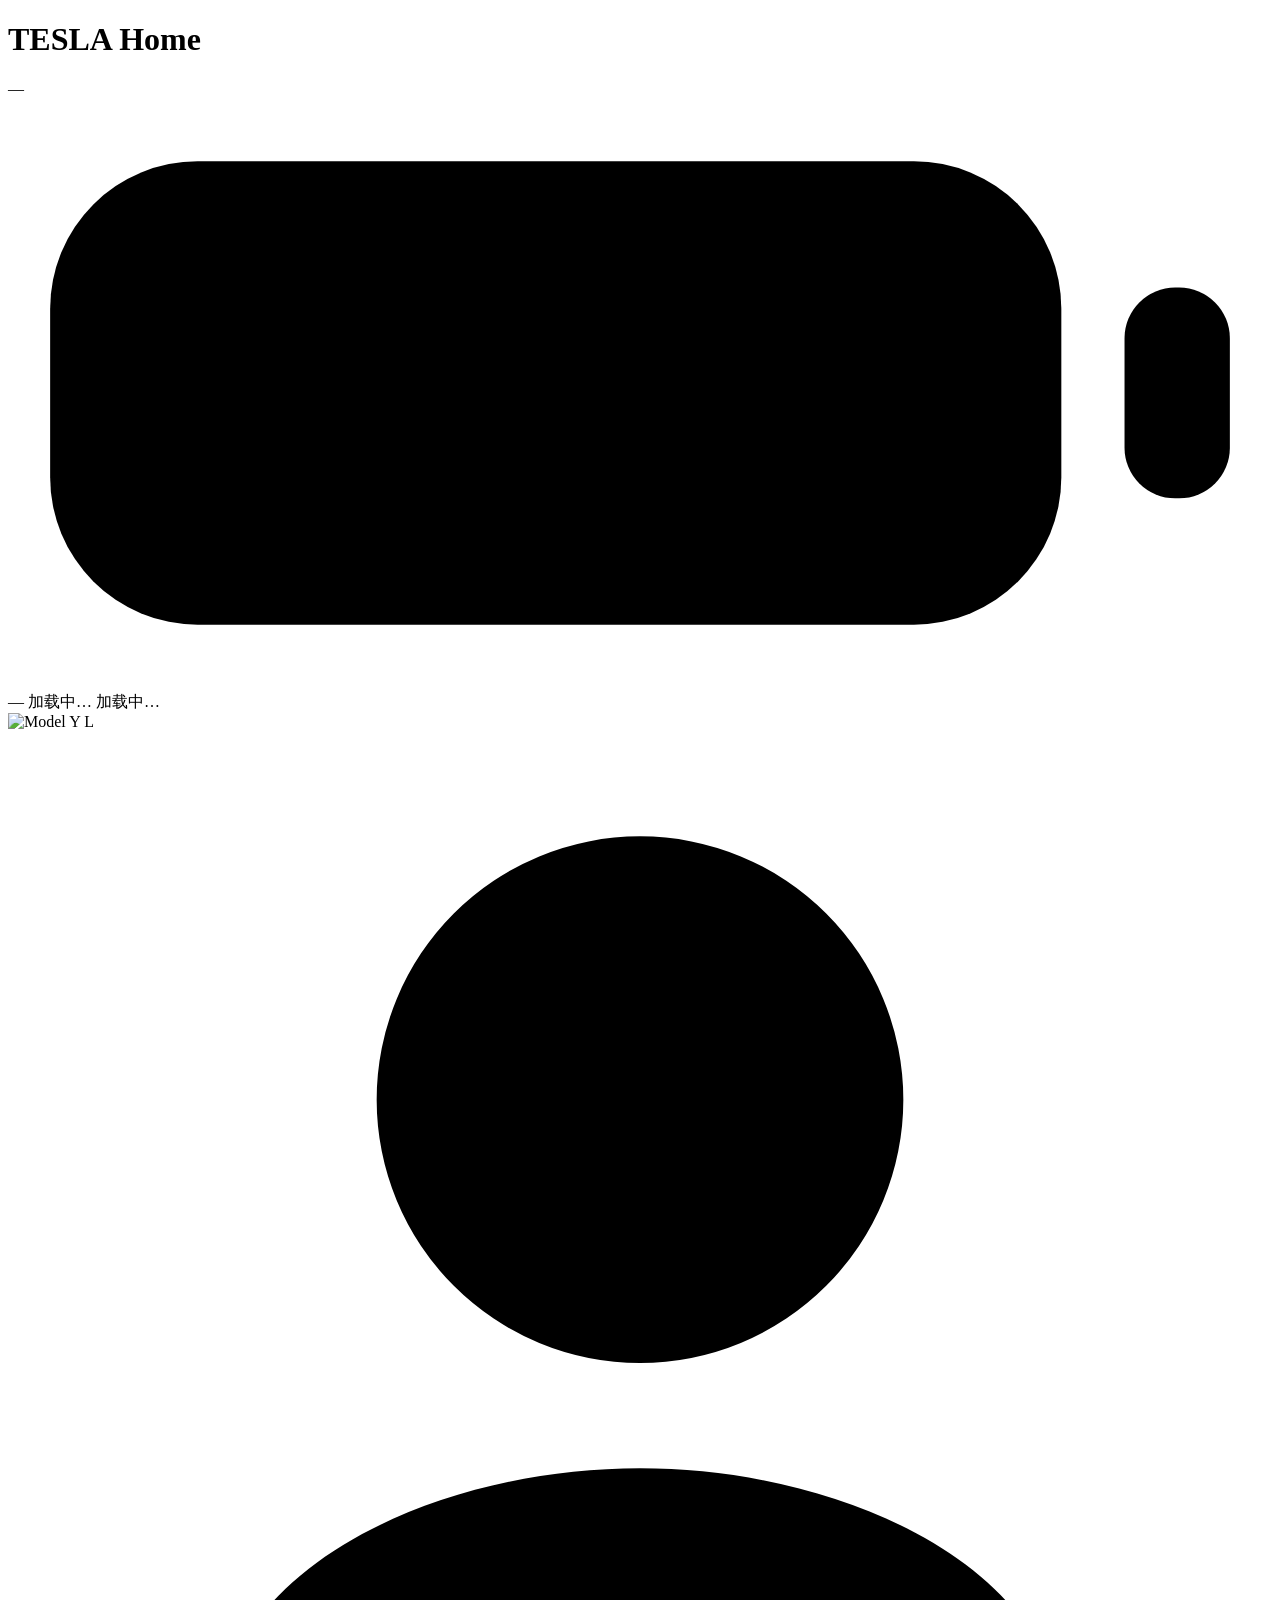
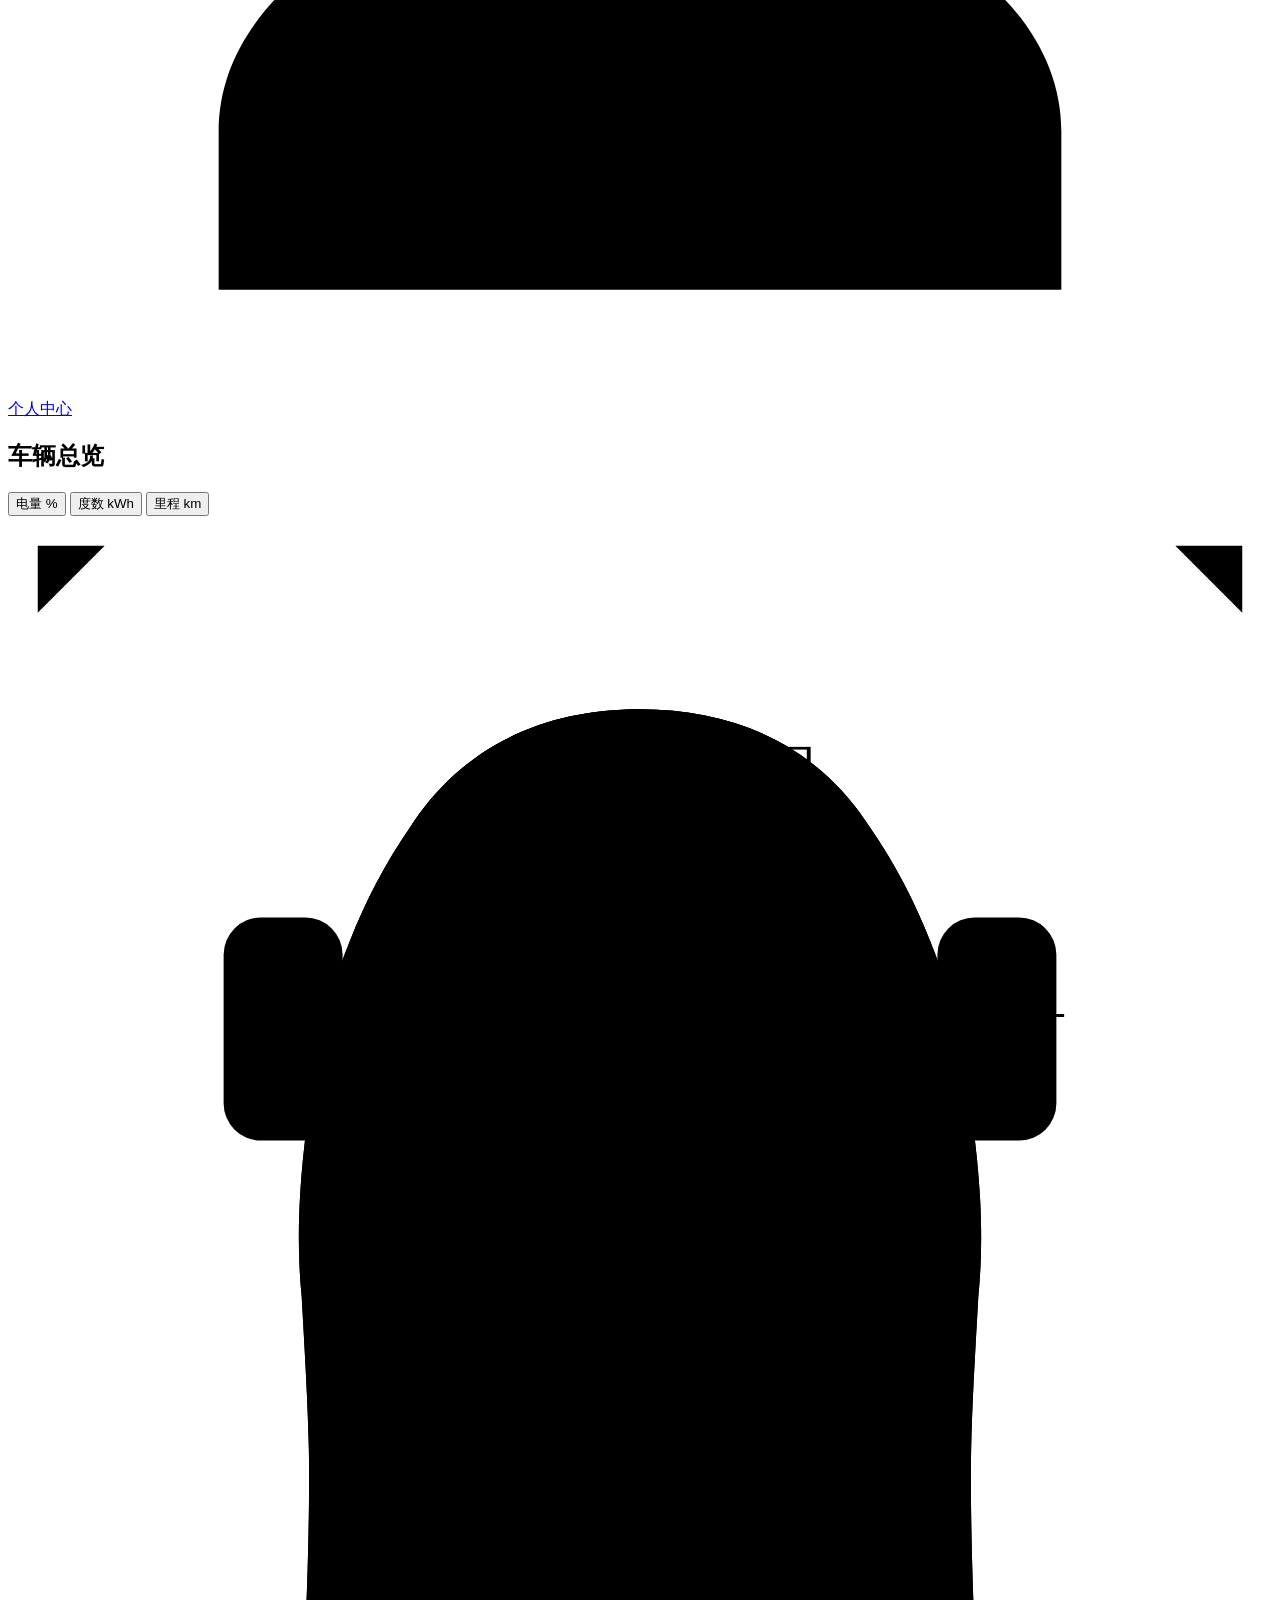
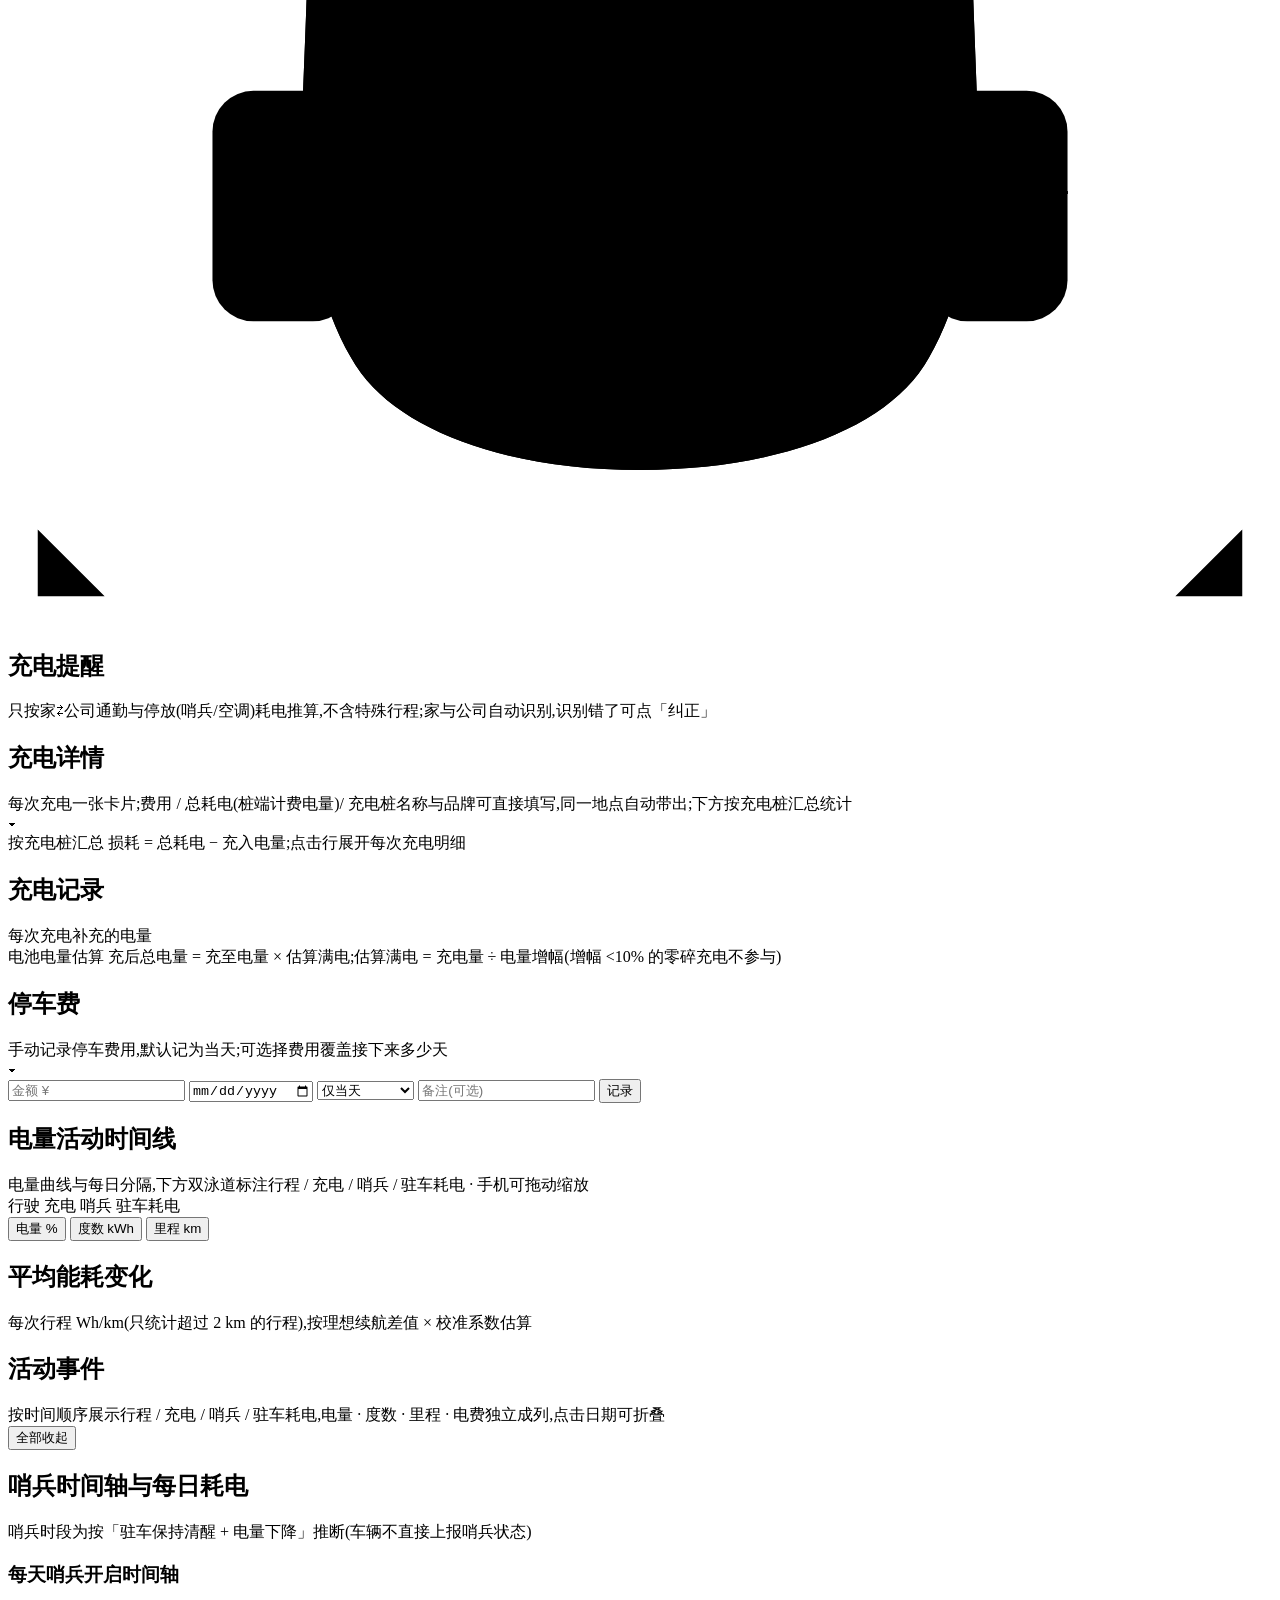
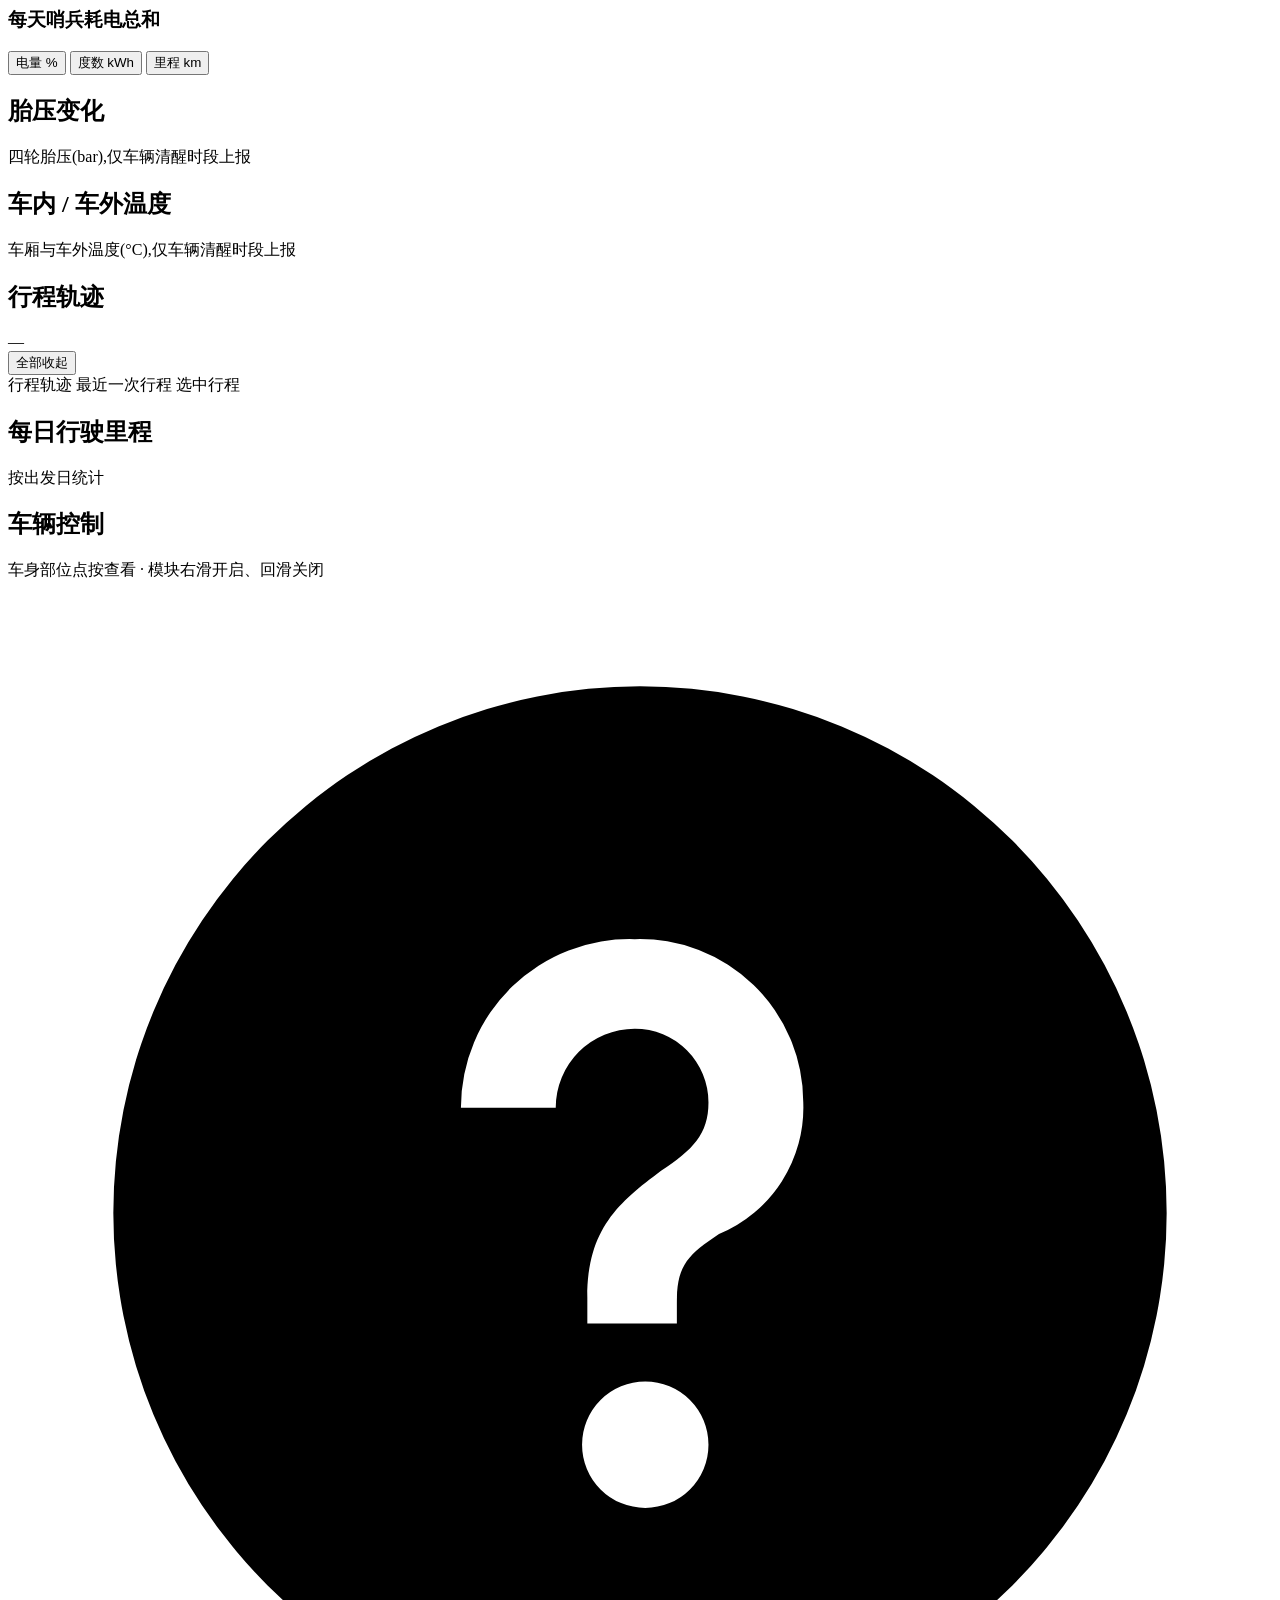
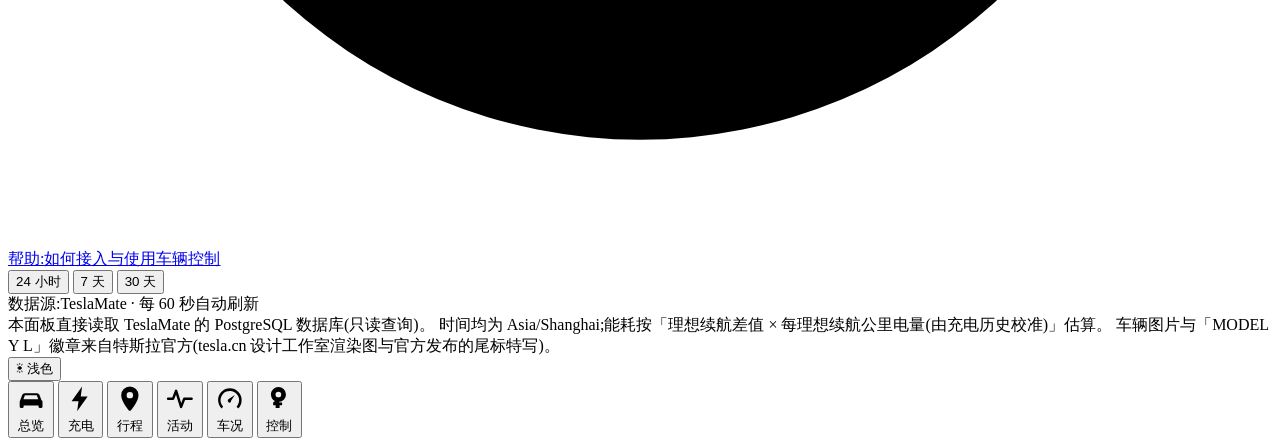
==== commit 5cfa71cb: "Add charge reminder: home/work inference and days-left prediction New read-only analysis module (app" ====
--- a/app/static/index.html
+++ b/app/static/index.html
@@ -7,7 +7,7 @@
   <title>TESLA Home</title>
   <link rel="stylesheet" href="/leaflet.css">
   <link rel="stylesheet" href="/style.css">
-  <link rel="stylesheet" href="/control.css?v=5">
+  <link rel="stylesheet" href="/control.css?v=7">
 </head>
 <body>
 <div class="wrap">
@@ -194,6 +194,19 @@
   <!-- ===== 分页 2:充电 ===== -->
   <section class="page" id="page-charging">
   <div class="grid">
+    <!-- 充电提醒:按家⇄公司通勤与停放耗电推算还能用几天、在哪充;地点自动识别可纠正 -->
+    <div class="card col-12" id="rm-card">
+      <div class="card-head">
+        <div>
+          <h2>充电提醒</h2>
+          <div class="card-sub">只按家⇄公司通勤与停放(哨兵/空调)耗电推算,不含特殊行程;家与公司自动识别,识别错了可点「纠正」</div>
+        </div>
+        <button class="rm-edit-btn" id="rm-edit" type="button" hidden>纠正地点</button>
+      </div>
+      <div id="rm-body"></div>
+      <div id="rm-edit-box" hidden></div>
+    </div>
+
     <div class="card col-12 collapsible" id="cs-card">
       <div class="card-head" id="cs-head" role="button" tabindex="0" title="点击展开 / 收起">
         <div>
@@ -514,7 +527,10 @@
           </div>
         </div>
         <p class="ctl-note" id="ctl-live-note" role="status">点击刷新读取车辆当前状态。</p>
-        <button class="ctl-mini" id="ctl-refresh">刷新车辆状态</button>
+        <div class="ctl-foot-actions">
+          <button class="ctl-btn" id="ctl-refresh" type="button">刷新车辆状态</button>
+          <button class="ctl-btn" id="ctl-audit" type="button">控制审计</button>
+        </div>
         <p class="ctl-note" id="ctl-operation-message" role="status" aria-live="polite"></p>
 
       </div>
@@ -533,6 +549,13 @@
   <dialog id="ctl-dialog" aria-labelledby="ctl-dialog-title">
     <div class="ctl-dialog-head"><h2 id="ctl-dialog-title"></h2><button id="ctl-dialog-close" class="ctl-dialog-close" aria-label="关闭操作窗口"><svg viewBox="0 0 24 24" aria-hidden="true"><path d="M18.3 5.7 16.9 4.3 12 9.2 7.1 4.3 5.7 5.7 10.6 12l-4.9 4.9 1.4 1.4 4.9-4.9 4.9 4.9 1.4-1.4-4.9-4.9z"/></svg></button></div>
     <p id="ctl-dialog-state"></p><div id="ctl-dialog-body"></div><p id="ctl-dialog-message" role="status" aria-live="polite"></p>
+  </dialog>
+
+  <!-- 控制审计:每次指令下发记录(含定时哨兵自动执行) -->
+  <dialog id="ctl-audit-dialog" aria-labelledby="ctl-audit-title">
+    <div class="ctl-dialog-head"><h2 id="ctl-audit-title">控制审计</h2><button id="ctl-audit-close" class="ctl-dialog-close" aria-label="关闭审计窗口"><svg viewBox="0 0 24 24" aria-hidden="true"><path d="M18.3 5.7 16.9 4.3 12 9.2 7.1 4.3 5.7 5.7 10.6 12l-4.9 4.9 1.4 1.4 4.9-4.9 4.9 4.9 1.4-1.4-4.9-4.9z"/></svg></button></div>
+    <p class="ctl-tip">每次控制指令的下发记录(含定时哨兵自动执行),保留最近 500 条。</p>
+    <div id="ctl-audit-body" class="ctl-audit-list"></div>
   </dialog>
 
   <!-- 二次确认弹窗:仅前/后备箱等风险操作 -->
@@ -611,7 +634,7 @@
 
 <script src="/echarts.min.js"></script>
 <script src="/leaflet.js"></script>
-<script src="/control.js?v=5"></script>
+<script src="/control.js?v=8"></script>
 <script src="/app.js"></script>
 </body>
 </html>
